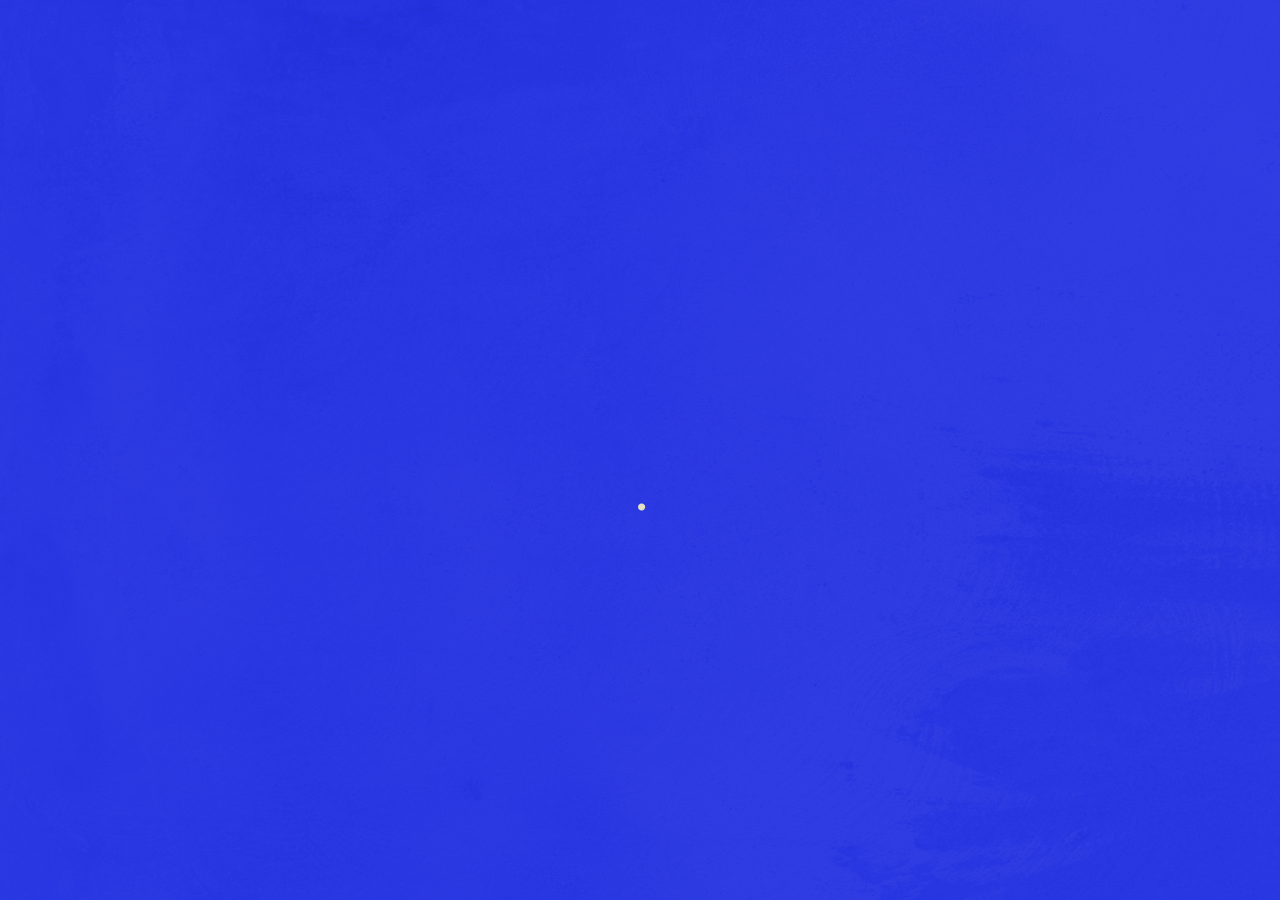
==== index.html @ e6b50d2f "Add files via upload" ====
<!DOCTYPE html>
<html lang="en">
<head>
  <meta charset="UTF-8">
  <meta name="viewport" content="width=device-width, initial-scale=1.0">
  <title>Ponyhof</title>
  <link rel="icon" type="image/png" sizes="32x32" href="favicon-32.png">
  <link rel="icon" type="image/png" sizes="16x16" href="favicon-16.png">
  <link rel="apple-touch-icon" href="favicon.png">
  <link rel="preconnect" href="https://fonts.googleapis.com">
  <link rel="preconnect" href="https://fonts.gstatic.com" crossorigin>
  <link href="https://fonts.googleapis.com/css2?family=Space+Mono:wght@400;700&display=swap" rel="stylesheet">
  <style>
    *, *::before, *::after { box-sizing: border-box; margin: 0; padding: 0; }

    :root {
      --blue: #2533DF;
      --cream: #EDE7CC;
    }


    body::after {
      content: '';
      position: fixed;
      inset: 0;
      z-index: 9999;
      pointer-events: none;
      background: url('texture.jpg') center center / cover no-repeat;
      opacity: 0.08;
      mix-blend-mode: luminosity;
    }

    html, body {
      width: 100%; height: 100%;
      background: var(--blue);
      color: var(--cream);
      overflow: hidden;
      font-family: 'Space Mono', 'Courier New', monospace;
    }

    #loader {
      position: fixed;
      inset: 0;
      background: var(--blue);
      z-index: 9999;
      display: flex;
      align-items: center;
      justify-content: center;
      padding-top: 80px;
    }
    #loader-dots {
      transition: opacity 0.35s ease;
    }
    #loader-dots.fade-out { opacity: 0; }
    #loader-dots {
      font-family: 'Space Mono', monospace;
      font-size: clamp(28px, 4vw, 56px);
      color: var(--cream);
      letter-spacing: -0.05em;
    }

    nav {
      position: fixed;
      top: 0; left: 0;
      padding: 32px 40px;
      z-index: 100;
      opacity: 0;
      transition: opacity 0.5s ease;
      background: linear-gradient(to bottom, var(--blue) 60%, transparent);
      pointer-events: none;
    }
    nav img, nav #lang-switcher { pointer-events: auto; }
    nav.visible { opacity: 1; }

    .nav-logo {
      height: 64px;
      width: auto;
      display: block;
    }

    main {
      width: 100vw;
      height: 100vh;
      opacity: 0;
      transition: opacity 0.5s ease;
      display: flex;
      flex-direction: column;
      align-items: center;
      justify-content: center;
      padding-top: 80px;
    }

    .site-name {
      font-family: 'Space Mono', 'Courier New', monospace;
      font-weight: 700;
      font-size: clamp(60px, 12vw, 180px);
      text-transform: uppercase;
      letter-spacing: -0.03em;
      line-height: 1;
      color: var(--cream);
      user-select: none;
    }

    .nav-links {
      display: flex;
      gap: clamp(24px, 5vw, 60px);
      margin-top: clamp(16px, 2.5vw, 32px);
    }

    .nav-links a {
      font-family: 'Space Mono', 'Courier New', monospace;
      font-weight: 400;
      font-size: clamp(18px, 2.5vw, 32px);
      text-transform: lowercase;
      letter-spacing: 0.01em;
      color: var(--cream);
      text-decoration: none;
      opacity: 1;
      transition: opacity 0.15s, font-size 0.2s ease;
    }

    .nav-links a {
      transition: letter-spacing 0.4s cubic-bezier(0.76, 0, 0.24, 1), opacity 0.15s;
    }

    .nav-links a {
      transition: letter-spacing 0.4s cubic-bezier(0.76, 0, 0.24, 1), opacity 0.15s;
    }

    .nav-links a:hover {
      letter-spacing: 0.25em;
    }

    @keyframes workIn {
      0%   { opacity: 0; }
      8%   { opacity: 1; }
      14%  { opacity: 0; }
      22%  { opacity: 1; }
      30%  { opacity: 0; }
      42%  { opacity: 1; }
      100% { opacity: 1; }
    }

    .work-grid {
      display: none;
      flex-direction: column;
      align-items: center;
      gap: 24px;
      width: 100%;
    }

    .work-grid.visible {
      display: flex;
    }


    .work-row-wrap {
      width: 100%;
    }

    .work-row-clip {
      overflow: hidden;
      width: 100vw;
      flex-shrink: 0;
      padding-left: 40px;
      overscroll-behavior-x: contain;
    }

    .work-row {
      display: flex;
      flex-direction: row;
      gap: 16px;
      will-change: transform;
    }

    .work-row.animating-in .work-item {
      opacity: 0;
      animation: workIn 0.5s ease forwards;
    }

    .work-row.animating-in .work-item:nth-child(2) { animation-delay: 0.12s; }
    .work-row.animating-in .work-item:nth-child(3) { animation-delay: 0.24s; }
    .work-row.animating-in .work-item:nth-child(4) { animation-delay: 0.36s; }
    .work-row.animating-in .work-item:nth-child(5) { animation-delay: 0.48s; }
    .work-row.animating-in .work-item:nth-child(6) { animation-delay: 0.60s; }

    .work-item {
      position: relative;
      display: flex;
      flex-direction: column;
      gap: 8px;
      cursor: pointer;
      text-decoration: none;
    }

    .work-item img {
      width: 240px;
      height: 300px;
      object-fit: cover;
      display: block;
      filter: grayscale(20%);
      transition: filter 0.3s ease, transform 0.3s ease;
    }

    .work-item:hover img {
      filter: grayscale(0%);
      transform: scale(1.02);
    }

    .work-label {
      font-family: 'Space Mono', monospace;
      font-size: 11px;
      color: var(--cream);
      text-transform: lowercase;
    }

    .work-row-wrap {
      display: flex;
      align-items: center;
      gap: 16px;
    }

    .work-next, .work-prev {
      cursor: pointer;
      color: var(--cream);
      opacity: 0;
      transition: opacity 0.4s ease;
      flex-shrink: 0;
      user-select: none;
    }

    .work-next.visible, .work-prev.visible { opacity: 1; }
    .work-next.visible:hover, .work-prev.visible:hover { opacity: 0.7; }

    @keyframes chevronSlideRight {
      0%   { transform: translateX(0); }
      50%  { transform: translateX(5px); }
      100% { transform: translateX(0); }
    }

    .work-next:hover svg {
      animation: chevronSlideRight 0.5s ease-in-out infinite;
    }

    @keyframes panelFadeIn {
      from { opacity: 0; transform: translateX(10px); }
      to   { opacity: 1; transform: translateX(0); }
    }

    .work-detail-view {
      display: flex;
      flex-direction: column;
      gap: 32px;
      width: 100%;
      max-width: 100vw;
      min-width: 0;
      padding-left: 40px;
      box-sizing: border-box;
      animation: panelFadeIn 0.35s cubic-bezier(0.22,1,0.36,1) forwards;
    }

    .detail-top {
      display: flex;
      flex-direction: column;
      gap: 12px;
      align-items: flex-start;
      position: relative;
    }

    .detail-top-row {
      display: flex;
      flex-direction: row;
      gap: 32px;
      align-items: flex-start;
      width: 100%;
    }

    #lang-switcher {
      position: fixed;
      top: 24px;
      right: 40px;
      display: flex;
      gap: 12px;
      z-index: 1000;
    }

    .lang-opt {
      font-family: 'Space Mono', monospace;
      font-size: 11px;
      letter-spacing: 0.1em;
      color: var(--cream);
      cursor: pointer;
      opacity: 0.45;
      transition: opacity 0.2s;
    }

    .lang-opt.active {
      opacity: 1;
      text-decoration: underline;
      text-underline-offset: 3px;
    }

    .lang-opt:hover { opacity: 0.8; }

    .upcoming-tag {
      font-family: 'Space Mono', monospace;
      font-size: 11px;
      color: var(--blue);
      background: var(--cream);
      padding: 4px 10px;
      letter-spacing: 0.12em;
      text-transform: uppercase;
      display: inline-block;
    }

    .dog-ear {
      position: absolute;
      top: 0;
      left: 0;
      font-family: 'Space Mono', monospace;
      font-size: 9px;
      color: var(--blue);
      background: var(--cream);
      padding: 3px 8px;
      letter-spacing: 0.1em;
      text-transform: uppercase;
      z-index: 2;
      pointer-events: none;
    }

    .detail-gallery-wrap {
      overflow: hidden;
      width: calc(100vw - 40px);
    }

    .detail-gallery {
      display: flex;
      flex-direction: row;
      gap: 12px;
      will-change: transform;
    }

    @keyframes galleryScroll {
      from { transform: translateX(0); }
      to   { transform: translateX(var(--gallery-set-width)); }
    }

    .detail-gallery img,
    .detail-gallery video {
      width: 180px;
      height: 220px;
      object-fit: cover;
      display: block;
      flex-shrink: 0;
    }

    .detail-gallery .video-wrap {
      background: var(--cream);
      overflow: hidden;
      flex-shrink: 0;
      display: flex;
    }
    .detail-gallery .video-wrap video {
      opacity: 0;
      transition: opacity 0.4s ease;
    }
    .detail-gallery .video-wrap video.ready { opacity: 1; }

    .work-detail-view img {
      width: 240px;
      height: 300px;
      object-fit: cover;
      display: block;
      flex-shrink: 0;
    }

    #inline-detail {
      display: flex;
      flex-direction: column;
      gap: 14px;
      padding: 8px 0 0 0;
      flex: 1;
      opacity: 0;
    }

    .detail-footer {
      display: flex;
      gap: 24px;
      align-items: center;
      margin-top: 4px;
    }

    .detail-label {
      font-family: 'Space Mono', monospace;
      font-size: clamp(18px, 2.5vw, 32px);
      color: var(--cream);
      text-transform: lowercase;
    }

    .detail-desc {
      font-family: 'Space Mono', monospace;
      font-size: 11px;
      color: var(--cream);
      line-height: 1.8;
    }

    .desc-char {
      display: inline-block;
      transition: letter-spacing 0.15s cubic-bezier(0.76, 0, 0.24, 1);
    }

    .detail-link {
      font-family: 'Space Mono', monospace;
      font-size: 11px;
      color: var(--cream);
      text-decoration: none;
      transition: opacity 0.15s;
    }

    .detail-link:hover { text-decoration: underline; }

    .detail-back {
      font-family: 'Space Mono', monospace;
      font-size: 11px;
      color: var(--cream);
      cursor: pointer;
      transition: opacity 0.15s;
      margin-top: 8px;
    }

    .detail-back:hover { opacity: 1; }

    .work-collection-label {
      font-family: 'Space Mono', monospace;
      font-size: clamp(18px, 2.5vw, 32px);
      color: var(--cream);
      opacity: 1;
      text-transform: lowercase;
      letter-spacing: 0.01em;
      user-select: none;
    }

    .work-grid.detail-open .work-collection-label { display: none; }
    .work-grid.detail-open ~ .corner-shape { display: none; }

    .contact-info {
      display: none;
      flex-direction: column;
      align-items: center;
      gap: 10px;
    }

    .contact-info.visible {
      display: flex;
    }

    .contact-info a {
      font-family: 'Space Mono', 'Courier New', monospace;
      font-weight: 400;
      font-size: clamp(18px, 2.5vw, 30px);
      color: var(--cream);
      text-decoration: none;
      transition: text-decoration 0.15s;
    }

    .contact-info a:hover {
      text-decoration: underline;
    }

    .close-btn {
      margin-top: 16px;
      font-family: 'Space Mono', 'Courier New', monospace;
      font-size: 14px;
      color: var(--cream);
      cursor: pointer;
      opacity: 0;
      transition: opacity 0.4s ease;
    }

    .close-btn.visible { opacity: 1; }
    .close-btn.visible:hover { opacity: 1; }

    .work-grid.detail-open #work-close {
      position: fixed;
      left: 40px;
      top: 50%;
      transform: translateY(-50%);
      margin-top: 0;
      background: var(--blue);
      padding: 10px 14px;
      border-radius: 4px;
    }

    .corner-shape {
      position: fixed;
      bottom: 36px;
      right: 40px;
      z-index: 10;
      mix-blend-mode: screen;
    }

    .corner-shape video {
      width: 80px;
      height: auto;
      display: block;
      opacity: 0;
      transition: opacity 0.6s ease;
      mix-blend-mode: screen;
    }
    .corner-shape.visible video { opacity: 1; }

    @keyframes chevronSlide {
      0%   { transform: translateX(0); }
      50%  { transform: translateX(-6px); }
      100% { transform: translateX(0); }
    }

    .close-btn:hover svg {
      animation: chevronSlide 0.5s ease-in-out infinite;
    }

    @media (max-width: 900px), (pointer: coarse) {
      nav { padding: 20px; width: 100%; display: flex; justify-content: center; }
      .nav-logo { height: 28px; }
      main { padding-top: 0; justify-content: center; }
      .nav-links { gap: 24px; font-size: 11px; }

      .work-grid { width: 100%; gap: 12px; }

      .work-row-clip {
        padding-left: 20px;
        overflow-x: scroll;
        -webkit-overflow-scrolling: touch;
        scroll-snap-type: x mandatory;
        scrollbar-width: none;
        overscroll-behavior-x: contain;
      }
      .work-row-clip::-webkit-scrollbar { display: none; }
      .work-row { transform: none !important; }
      .work-item { scroll-snap-align: start; flex-shrink: 0; width: 75vw; }

      .work-item img {
        width: 100%;
        height: auto;
        aspect-ratio: 3 / 4;
      }

      .work-label {
        font-size: 10px;
        margin-top: 6px;
      }

      /* detail view stacks vertically on mobile */
      .work-detail-view {
        flex-direction: column;
        gap: 20px;
        width: 100vw;
        padding: 0 20px;
        box-sizing: border-box;
      }

      .work-detail-view img {
        width: 100%;
        height: auto;
        aspect-ratio: 3 / 4;
        transform: none !important;
      }

      #inline-detail {
        padding: 0;
        width: 100%;
      }

      .detail-label {
        font-size: 18px;
      }

      .detail-desc {
        font-size: 11px;
        line-height: 1.7;
        letter-spacing: 0.02em;
      }

      .detail-link {
        font-size: 12px;
        margin-top: 12px;
        display: inline-block;
      }

      .detail-top { gap: 8px; }
      .detail-top-row { gap: 0; flex-direction: column; }

      .work-grid.detail-open {
        position: fixed;
        inset: 0;
        overflow-y: auto;
        -webkit-overflow-scrolling: touch;
        justify-content: flex-start;
        padding: 80px 0 80px;
        align-items: flex-start;
      }

      /* autoscroll gallery — smaller items on mobile */
      .detail-gallery img,
      .detail-gallery .video-wrap,
      .detail-gallery .video-wrap video {
        width: 220px !important;
        height: 260px !important;
      }
      .detail-gallery .cd-wrap img {
        width: 140% !important;
        height: 140% !important;
      }

      /* back arrow on mobile — fixed left-center only when detail is open */
      .work-grid.detail-open #work-close {
        position: fixed !important;
        left: 16px !important;
        top: 50% !important;
        transform: translateY(-50%) !important;
        margin-top: 0 !important;
        z-index: 200;
        background: var(--blue) !important;
        padding: 10px 14px !important;
        border-radius: 4px !important;
      }

      .corner-shape { display: block; bottom: 20px; right: 20px; mix-blend-mode: screen; }
    }
    @media (max-width: 900px) and (min-width: 601px) {
      .corner-shape { display: none; }
      .corner-shape video { width: 56px; }

      .upcoming-tag { font-size: 10px; }
      .dog-ear { font-size: 8px; padding: 2px 6px; }
      #lang-switcher { top: 18px; right: 20px; }
    }
  </style>
</head>
<body>

  <div id="loader"><span id="loader-dots"></span></div>

  <nav>
    <img class="nav-logo" src="logo.webp" alt="Ponyhof">
    <div id="lang-switcher">
      <span id="lang-en" class="lang-opt active">En</span>
      <span id="lang-de" class="lang-opt">De</span>
    </div>
  </nav>

  <main>
    <div class="nav-links" id="nav-links">
      <a href="#work" id="nav-work"></a>
      <a href="#" id="contact-btn"></a>
    </div>
    <div class="work-grid" id="work-grid">
      <div class="work-detail-view" id="work-detail-view" style="display:none"></div>
      <div class="work-row-wrap" id="work-row-wrap">
        <div class="work-row-clip" id="work-row-clip"><div class="work-row" id="work-row"></div></div>
      </div>
      <span class="work-collection-label" id="work-collection-label">curated collection</span>
      <span class="close-btn" id="work-close">
        <svg width="40" height="32" viewBox="0 0 40 32" fill="none" xmlns="http://www.w3.org/2000/svg">
          <polyline points="10,2 2,16 10,30" stroke="currentColor" stroke-width="1.5" stroke-linecap="round" stroke-linejoin="round"/>
          <polyline points="24,2 14,16 24,30" stroke="currentColor" stroke-width="1.5" stroke-linecap="round" stroke-linejoin="round"/>
          <polyline points="38,2 28,16 38,30" stroke="currentColor" stroke-width="1.5" stroke-linecap="round" stroke-linejoin="round"/>
        </svg>
      </span>
    </div>

    <div class="contact-info" id="contact-info">
      <a href="https://instagram.com/ponyhof.studio" target="_blank" id="contact-ig"></a>
      <a href="mailto:contact@ponyhof.studio" id="contact-email"></a>
      <span class="close-btn" id="close-btn">
        <svg width="40" height="32" viewBox="0 0 40 32" fill="none" xmlns="http://www.w3.org/2000/svg">
          <polyline points="10,2 2,16 10,30" stroke="currentColor" stroke-width="1.5" stroke-linecap="round" stroke-linejoin="round"/>
          <polyline points="24,2 14,16 24,30" stroke="currentColor" stroke-width="1.5" stroke-linecap="round" stroke-linejoin="round"/>
          <polyline points="38,2 28,16 38,30" stroke="currentColor" stroke-width="1.5" stroke-linecap="round" stroke-linejoin="round"/>
        </svg>
      </span>
    </div>
  </main>

  <div class="corner-shape">
    <video id="corner-video" autoplay muted loop playsinline preload="auto">
      <source src="asset.webm" type="video/webm">
      <source src="asset.mp4" type="video/mp4">
    </video>
  </div>

  <script>



    const projects = [
      { img: 'kickz-cover.webp', detailImg: 'kickz-cover.webp', label: 'st. pauli kickz 3x3',   url: 'https://kickz.com',             media: ['kickz-a.webp','kickz-b.webp','kickz-v1.mp4','kickz-c.webp','kickz-d.webp','kickz-v2.mp4'], desc: 'We built and ran social for St. Pauli KICKZ 3x3 from the ground up, producing all short-form photo and video content in-house and travelling with the team across the international FIBA 3x3 circuit. Within 10 months, we grew the account from zero to nearly **3,000** **followers,** while our Instagram Reels generated over **6** **million** **organic** **views** alone. We combined fast, on-the-ground tournament coverage with high-end content for the team, players and brand partners, building a social presence around a rapidly growing 3x3 project, with brand partners including Adidas, Kickz93 and Viva con Agua. The following year, the team became Baskets Bonn Telekom, with Deutsche Telekom coming on as main sponsor.' },
      { img: 'lovelee2.webp',       label: 'Lovelee',           url: 'https://itsloveleee.com',            media: ['lovelee3.webp','lovelee-video.mp4','lovelee7.webp','lovelee1.webp','lovelee8.webp'], desc: 'We run growth for an independent artist end to end. All front and backend, including website, newsletter, outreach, and short & long form content are created in-house. That content brought us over **2.1** **million** **organic** **views,** and together with local press including Fritz Radio and Kickdrum Mag, took lovelee from zero audience in November 2025 to **65,000+** **streams** and **6,914** **monthly** **listeners** across **23+** **countries,** with no label and a small budget. Our Meta ads per-song run at around **€0.13** **per** **click,** with more than one in five listeners saving the song. Every campaign follows the same tested process, so results are measurable and repeatable.' },
      { img: 'rfm-header.webp', detailImg: 'rfm-poster.webp', label: 'Rat für Migration', url: 'https://rat-fuer-migration.de', media: ['rfm60.webp','rfm61.webp','rfm62.webp','rfm63.webp','rfm66.webp','rfm67.webp','rfm68.webp'], desc: 'Official event photography, and poster design, for Rat für Migration\'s annual conference, "X Jahre Postmigration", a three-day event in Berlin funded by the Freudenberg Stiftung. Working directly with the organization\'s general management, we covered talks, panels and venue atmosphere across multiple locations in Berlin, including the Museum der „Trostfrauen", Humboldt University and the Kapelle am Urban. The post-production was handled entirely in-house, with the final images delivered within a short turnaround and in time to be used across the organization\'s website and social media.' },
      { img: 'padel.webp',         label: 'Playground Padel',  url: 'https://playgroundpadel.de',    upcoming: true, desc: 'We\'re currently developing the social presence for Playground Padel, an upcoming padel project in Berlin. From creative direction and social strategy to content production and launch, we\'re building the project\'s digital identity from the ground up. More to come.' },
      { img: 'trgrs.webp',         label: 'TRGRS Studios',     url: 'https://trgrs.de',               upcoming: true, desc: 'We\'re currently shaping a new digital identity for TRGRS Studios, rethinking how the Berlin studio space presents itself online. From creative direction and visual language to social strategy and content production, we\'re developing a new look and feel that better reflects the studio, its spaces and the work created within them.' },
    ];

    let currentDetailIndex = 0;
    let currentDetailEl = null;
    const workRow = document.getElementById('work-row');
    const workCounter = document.getElementById('work-counter');

    const detailView = document.getElementById('work-detail-view');

    function showDetail(project, clickedEl) {
      history.pushState({ page: 'detail', label: project.label }, '', '#detail-' + project.label.replace(/\s+/g, '-').toLowerCase());
      currentDetailIndex = parseInt(clickedEl.dataset.index);
      currentDetailEl = clickedEl;

      // fade out carousel
      document.getElementById('work-row-wrap').style.transition = 'opacity 0.15s';
      document.getElementById('work-row-wrap').style.opacity = '0';

      setTimeout(() => {
        document.getElementById('work-row-wrap').style.display = 'none';

        // build detail view
        document.getElementById('work-grid').classList.add('detail-open');
        detailView.style.display = 'flex';
        detailView.style.animation = 'panelFadeIn 0.35s cubic-bezier(0.22,1,0.36,1) forwards';

        // top row: optional upcoming tag + image + text
        const topRow = document.createElement('div');
        topRow.className = 'detail-top';

        if (project.upcoming) {
          const tag = document.createElement('span');
          tag.className = 'upcoming-tag';
          tag.textContent = i18n[currentLang].upcoming_tag;
          topRow.appendChild(tag);
        }

        const innerRow = document.createElement('div');
        innerRow.className = 'detail-top-row';
        const img = document.createElement('img');
        img.src = project.detailImg || project.img;
        img.alt = project.label;
        innerRow.appendChild(img);
        const panel = document.createElement('div');
        panel.id = 'inline-detail';
        innerRow.appendChild(panel);
        topRow.appendChild(innerRow);
        detailView.appendChild(topRow);
        updateDetailPanel(panel, project);
        panel.style.animation = 'panelFadeIn 0.4s 0.1s cubic-bezier(0.22,1,0.36,1) forwards';

        // gallery row (if project has media) — autoscrolling loop
        if (project.media) {
          const ITEM_W = window.innerWidth <= 900 || window.matchMedia("(pointer: coarse)").matches ? 220 : 260, GAP = 12, COPIES = 4;
          const N = project.media.length;
          const SET_PX = N * ITEM_W + N * GAP;

          function makeItem(src) {
            let el;
            if (src.endsWith('.mp4') || src.endsWith('.webm')) {
              el = document.createElement('video');
              el.setAttribute('src', src);
              el.setAttribute('autoplay', '');
              el.setAttribute('muted', '');
              el.setAttribute('loop', '');
              el.setAttribute('playsinline', '');
              el.setAttribute('preload', 'auto');
              el.muted = true;
              el.volume = 0;
              el.addEventListener('canplay', () => el.classList.add('ready'), { once: true });
              const isMobileV = window.innerWidth <= 900 || window.matchMedia("(pointer: coarse)").matches;
              const vW = isMobileV ? 220 : ITEM_W;
              const vH = isMobileV ? 260 : 300;
              el.style.cssText = `width:${vW}px;height:${vH}px;object-fit:cover;display:block;flex-shrink:0;`;
              const wrap = document.createElement('div');
              wrap.className = 'video-wrap';
              wrap.style.cssText = `width:${vW}px;height:${vH}px;`;
              wrap.appendChild(el);
              return wrap;
            } else {
              el = document.createElement('img');
              el.src = src;
              el.decoding = 'async';
            }
            el.style.objectFit = 'cover';
            el.style.display = 'block';

            const isMobile = window.innerWidth <= 900 || window.matchMedia("(pointer: coarse)").matches;
            const itemW = isMobile ? 220 : ITEM_W;
            const itemH = isMobile ? 260 : 300;

            // CD cover has white padding — wrap in overflow:hidden and scale up
            if (src === 'lovelee7.webp') {
              const wrap = document.createElement('div');
              wrap.className = 'cd-wrap';
              wrap.style.cssText = `width:${itemW}px;height:${itemH}px;overflow:hidden;flex-shrink:0;display:flex;align-items:center;justify-content:center;`;
              el.style.cssText = `width:140%;height:140%;flex-shrink:0;object-fit:cover;display:block;`;
              wrap.appendChild(el);
              return wrap;
            }

            el.style.width = itemW + 'px';
            el.style.height = itemH + 'px';
            el.style.flexShrink = '0';
            return el;
          }

          const gallery = document.createElement('div');
          gallery.className = 'detail-gallery';
          for (let c = 0; c < COPIES; c++) {
            project.media.forEach(src => gallery.appendChild(makeItem(src)));
          }

          gallery.style.setProperty('--gallery-set-width', `-${SET_PX}px`);
          // start animation after first set of images ready (avoids blank-flash on mobile)
          const firstImgs = Array.from(gallery.querySelectorAll('img')).slice(0, N);
          let loaded = 0;
          const playAllVideos = () => {
            gallery.querySelectorAll('video').forEach(v => {
              v.muted = true; v.volume = 0;
              v.play().catch(() => {});
            });
          };
          const startAnim = () => {
            gallery.style.animation = `galleryScroll ${N * 6}s linear infinite`;
            // small delay so browser settles the animation before play
            setTimeout(playAllVideos, 200);
          };
          if (firstImgs.length === 0) {
            startAnim();
          } else {
            firstImgs.forEach(img => {
              if (img.complete) { if (++loaded >= firstImgs.length) startAnim(); }
              else { img.addEventListener('load', () => { if (++loaded >= firstImgs.length) startAnim(); }, { once: true }); img.addEventListener('error', () => { if (++loaded >= firstImgs.length) startAnim(); }, { once: true }); }
            });
          }

          const wrap = document.createElement('div');
          wrap.className = 'detail-gallery-wrap';
          wrap.appendChild(gallery);
          detailView.appendChild(wrap);
        }
      }, 160);
    }

    function typewrite(el, text, speed, onDone) {
      el.textContent = '';
      const gen = (el._twGen = (el._twGen || 0) + 1);
      let i = 0;
      const tick = () => {
        if (el._twGen !== gen) return; // cancelled by a newer call
        el.textContent = text.slice(0, ++i);
        if (i < text.length) setTimeout(tick, speed);
        else if (onDone) onDone();
      };
      setTimeout(tick, speed);
    }

    function attachDescEffect(descEl) {
      if (window.matchMedia('(hover: none)').matches) return;
      descEl.addEventListener('mousemove', e => {
        descEl.querySelectorAll('.desc-char').forEach(span => {
          const rect = span.getBoundingClientRect();
          const cx = rect.left + rect.width / 2;
          const cy = rect.top + rect.height / 2;
          const dist = Math.sqrt((e.clientX - cx) ** 2 + (e.clientY - cy) ** 2);
          const strength = Math.max(0, 1 - dist / 120);
          span.style.letterSpacing = (strength * 0.22) + 'em';
        });
      });
      descEl.addEventListener('mouseleave', () => {
        descEl.querySelectorAll('.desc-char').forEach(span => span.style.letterSpacing = '');
      });
    }

    function updateDetailPanel(panel, project) {
      panel.innerHTML = `
        <span class="detail-label"></span>
        <p class="detail-desc" data-project="${project.label}"></p>
        <a class="detail-link" href="${project.url}" target="_blank" style="opacity:0">${i18n[currentLang].visit}</a>`;
      const labelEl = panel.querySelector('.detail-label');
      const descEl = panel.querySelector('.detail-desc');
      const linkEl = panel.querySelector('.detail-link');
      labelEl.textContent = project.label;
      const activeDesc = (projectsI18n[currentLang] && projectsI18n[currentLang][project.label]) || project.desc;
      descEl.innerHTML = activeDesc.split(' ').map(w => {
        const bold = w.startsWith('**') && w.endsWith('**');
        const text = bold ? w.slice(2, -2) : w;
        return `<span class="desc-char"${bold ? ' style="font-weight:700"' : ''}>${text}</span>`;
      }).join(' ');
      attachDescEffect(descEl);
      linkEl.style.opacity = '1';
    }

    function hideDetail() {
      detailView.style.display = 'none';
      detailView.innerHTML = '';
      document.getElementById('work-grid').classList.remove('detail-open');
      const wrap = document.getElementById('work-row-wrap');
      wrap.style.transition = 'none';
      wrap.style.display = 'flex';
      wrap.style.opacity = '1';
      setX(currentPx, false);
    }



    const N = projects.length;
    const COPIES = 20;
    const STRIDE = 256;
    const MIN_PX = -((COPIES * N - 1) * STRIDE);
    let currentPx = 0;
    function setX(px, animate) {
      currentPx = Math.min(0, Math.max(MIN_PX, px));
      workRow.style.transition = animate ? 'transform 0.45s cubic-bezier(0.22,1,0.36,1)' : 'none';
      workRow.style.transform = `translateX(${currentPx}px)`;
    }


    function renderAll() {
      const repeated = Array.from({ length: COPIES }, () => projects).flat();
      workRow.innerHTML = repeated.map((p, i) =>
        `<div class="work-item" data-index="${i % N}">
          <img src="${p.img}" alt="${p.label}">
          ${p.upcoming ? `<span class="dog-ear">${i18n[currentLang].upcoming_dog}</span>` : ''}
          <span class="work-label">${p.label}</span>
        </div>`
      ).join('');
      // on mobile, explicitly set work-row width so iOS Safari doesn't collapse flex
      if (window.innerWidth <= 900 || window.matchMedia("(pointer: coarse)").matches) {
        const mobileItemW = window.innerWidth * 0.75;
        const mobileGap = 16;
        workRow.style.width = (COPIES * N * (mobileItemW + mobileGap)) + 'px';
      } else {
        workRow.style.width = '';
      }
      workRow.querySelectorAll('.work-item').forEach(el => {
        el.addEventListener('click', () => {
          if (document.getElementById('inline-detail')) {
            window.open(projects[el.dataset.index].url, '_blank');
          } else {
            showDetail(projects[el.dataset.index], el);
          }
        });
      });
    }

    function showWork(skipAnim) {
      history.pushState({ page: 'collection' }, '', '#work');
      currentPx = 0;
      document.getElementById('work-close').classList.remove('visible');
      const label = document.getElementById('work-collection-label');
      label.textContent = '';
      const doRender = () => {
        renderAll();
        setX(0, false);
        // on mobile, start scrolled to the middle so left-swipe never hits the edge
        if (window.innerWidth <= 900 || window.matchMedia("(pointer: coarse)").matches) {
          const clip = document.getElementById('work-row-clip');
          const mobileItemW = window.innerWidth * 0.75 + 16;
          clip.scrollLeft = Math.floor(COPIES / 2) * N * mobileItemW;
        }
        workRow.classList.remove('animating-in');
        void workRow.offsetWidth;
        workRow.classList.add('animating-in');
        setTimeout(() => {
          document.getElementById('work-close').classList.add('visible');
        }, 1400);
      };
      if (skipAnim) {
        doRender();
      } else {
        setTimeout(() => typewrite(label, i18n[currentLang].collection, 45, () => {
          setTimeout(doRender, 700);
        }), 150);
      }
    }

    // trackpad swipe — catch horizontal scroll anywhere on page while collection is open (desktop only)
    document.addEventListener('wheel', e => {
      if (window.innerWidth <= 900 || window.matchMedia('(pointer: coarse)').matches) return; // narrow/touch: native scroll
      const grid = document.getElementById('work-grid');
      if (!grid.classList.contains('visible')) return;
      if (document.getElementById('inline-detail')) return;
      if (Math.abs(e.deltaX) < Math.abs(e.deltaY)) return;
      e.preventDefault();
      workRow.style.transition = 'none';
      setX(currentPx - e.deltaX, false);
    }, { passive: false });

    // touch devices use native CSS scroll (see mobile media query)

    let goHomeTimer = null;
    function goHome() {
      if (goHomeTimer) clearTimeout(goHomeTimer);
      const nav = document.querySelector('nav');
      const main = document.querySelector('main');
      // immediately clear any stale content so it doesn't flicker
      document.getElementById('work-grid').classList.remove('visible', 'detail-open');
      detailView.style.display = 'none';
      detailView.innerHTML = '';
      const inlineDetail = document.getElementById('inline-detail');
      if (inlineDetail) inlineDetail.remove();
      currentDetailEl = null;
      currentDetailIndex = 0;
      document.getElementById('contact-info').classList.remove('visible');
      // reset work-row-wrap in case showDetail() hid it and hideDetail() was never called
      const wrap = document.getElementById('work-row-wrap');
      wrap.style.transition = 'none';
      wrap.style.display = 'flex';
      wrap.style.opacity = '1';
      nav.style.opacity = '0';
      main.style.opacity = '0';
      goHomeTimer = setTimeout(() => {
        goHomeTimer = null;
        document.getElementById('nav-links').style.display = 'flex';
        document.getElementById('nav-work').textContent = '';
        document.getElementById('contact-btn').textContent = '';
        nav.style.opacity = '1';
        main.style.opacity = '1';
        typewriteNav();
      }, 400);
    }

    document.querySelector('.nav-logo').style.cursor = 'pointer';
    document.querySelector('.nav-logo').addEventListener('click', () => {
      history.pushState({ page: 'home' }, '', location.pathname);
      goHome();
    });

    // restore state from URL hash on page load / refresh
    function restoreFromHash() {
      const hash = location.hash;
      if (hash.startsWith('#detail-')) {
        const slug = decodeURIComponent(hash.slice(8));
        const project = projects.find(p => p.label.replace(/\s+/g, '-').toLowerCase() === slug);
        if (project) {
          // show collection first (no anim), then open the detail
          showWorkInstant();
          setTimeout(() => {
            const fakeEl = { dataset: { index: projects.indexOf(project) } };
            showDetail(project, { dataset: { index: String(projects.indexOf(project)) } });
          }, 100);
          return;
        }
      }
      if (hash === '#work') {
        showWorkInstant();
        return;
      }
    }

    // show collection immediately (no typewrite delay) for hash restore
    function showWorkInstant() {
      document.getElementById('nav-links').style.display = 'none';
      const grid = document.getElementById('work-grid');
      grid.classList.add('visible');
      const wrap = document.getElementById('work-row-wrap');
      wrap.style.transition = 'none';
      wrap.style.display = 'flex';
      wrap.style.opacity = '1';
      const label = document.getElementById('work-collection-label');
      label.textContent = i18n[currentLang].collection;
      currentPx = 0;
      renderAll();
      setX(0, false);
      if (window.innerWidth <= 900 || window.matchMedia("(pointer: coarse)").matches) {
        const clip = document.getElementById('work-row-clip');
        const mobileItemW2 = window.innerWidth * 0.75 + 16;
        clip.scrollLeft = Math.floor(COPIES / 2) * N * mobileItemW2;
      }
      document.getElementById('work-close').classList.add('visible');
    }

    // loader sequence on page load
    (function initLoader() {
      const loader = document.getElementById('loader');
      const dotsEl = document.getElementById('loader-dots');
      const nav = document.querySelector('nav');
      const main = document.querySelector('main');
      const seq = ['.', '..', '...', '..', '.', '..', '...', '..', '.', '..', '...'];
      let i = 0;
      function nextDot() {
        dotsEl.textContent = seq[i++];
        if (i < seq.length) setTimeout(nextDot, 150);
        else setTimeout(() => {          // brief pause on "..."
          dotsEl.classList.add('fade-out');
          setTimeout(() => loader.style.display = 'none', 370);
          setTimeout(() => {
            nav.classList.add('visible');
            main.style.opacity = '1';
            // "work" = 4 chars × 80ms + 120ms gap + "contact" = 7 chars × 80ms ≈ 1080ms total
            typewriteNav();
            restoreFromHash();
            setTimeout(() => {
              document.querySelector('.corner-shape').classList.add('visible');
              const cv = document.getElementById('corner-video');
              cv.muted = true;
              cv.volume = 0;
              cv.play().catch(() => {});
            }, 1150);
          }, 1000);
        }, 300);
      }
      nextDot();
    })();

    document.querySelector('a[href="#work"]').addEventListener('click', e => {
      e.preventDefault();
      document.getElementById('nav-links').style.display = 'none';
      document.getElementById('work-grid').classList.add('visible');
      showWork();
    });

    function updateDetailProject(dir) {
      currentDetailIndex = (currentDetailIndex + dir + projects.length) % projects.length;
      const p = projects[currentDetailIndex];
      const detail = document.getElementById('inline-detail');
      updateDetailPanel(detail, p);
      detailView.querySelector('img').src = p.detailImg || p.img;
      detailView.querySelector('img').alt = p.label;
    }

    document.getElementById('work-close').addEventListener('click', () => {
      if (document.getElementById('inline-detail')) {
        history.back();
      } else {
        history.back();
      }
    });

    // history state management
    history.replaceState({ page: 'home' }, '', location.pathname + location.hash);

    document.addEventListener('visibilitychange', () => {
      if (!document.hidden) {
        document.querySelectorAll('.detail-gallery video').forEach(v => {
          v.muted = true; v.volume = 0;
          v.play().catch(() => {});
        });
        const cv = document.getElementById('corner-video');
        if (cv) { cv.muted = true; cv.play().catch(() => {}); }
      }
    });

    // re-render carousel when crossing the 900px layout breakpoint
    let lastIsMobile = window.innerWidth <= 900 || window.matchMedia('(pointer: coarse)').matches;
    window.addEventListener('resize', () => {
      const nowMobile = window.innerWidth <= 900 || window.matchMedia('(pointer: coarse)').matches;
      if (nowMobile !== lastIsMobile) {
        lastIsMobile = nowMobile;
        if (document.getElementById('work-grid').classList.contains('visible') &&
            !document.getElementById('inline-detail')) {
          currentPx = 0;
          renderAll();
          setX(0, false);
          if (nowMobile) {
            const clip = document.getElementById('work-row-clip');
            const mw = window.innerWidth * 0.75 + 16;
            clip.scrollLeft = Math.floor(COPIES / 2) * N * mw;
          }
        }
      }
    });

    window.addEventListener('popstate', e => {
      const hash = location.hash;
      // use hash as source of truth — state objects can be stale after replaceState
      if (hash.startsWith('#detail-')) {
        // arrived at a detail — shouldn't need handling (forward nav)
      } else if (hash === '#work') {
        // came back from detail to collection
        if (document.getElementById('inline-detail')) {
          hideDetail();
        } else if (!document.getElementById('work-grid').classList.contains('visible')) {
          showWorkInstant();
        }
      } else {
        // came back to home (empty hash)
        if (document.getElementById('work-grid').classList.contains('visible')) {
          const grid = document.getElementById('work-grid');
          grid.classList.remove('visible', 'detail-open');
          detailView.style.display = 'none';
          detailView.innerHTML = '';
          const inlineDetail = document.getElementById('inline-detail');
          if (inlineDetail) inlineDetail.remove();
          currentDetailEl = null;
          document.getElementById('contact-info').classList.remove('visible');
          document.getElementById('nav-links').style.display = 'flex';
          document.getElementById('nav-work').textContent = '';
          document.getElementById('contact-btn').textContent = '';
          typewriteNav();
        }
      }
    });

    const i18n = {
      en: {
        nav_work: 'work',
        nav_contact: 'contact',
        collection: 'curated collection',
        visit: 'visit ↗',
        upcoming_tag: '↗ upcoming project',
        upcoming_dog: '↗ upcoming',
      },
      de: {
        nav_work: 'projekte',
        nav_contact: 'kontakt',
        collection: 'kuratierte sammlung',
        visit: 'besuchen ↗',
        upcoming_tag: '↗ kommendes projekt',
        upcoming_dog: '↗ demnächst',
      }
    };

    const projectsI18n = {
      en: {
        'st. pauli kickz 3x3': projects.find(p => p.label === 'st. pauli kickz 3x3').desc,
        'Lovelee': projects.find(p => p.label === 'Lovelee').desc,
        'Rat für Migration': projects.find(p => p.label === 'Rat für Migration').desc,
        'Playground Padel': projects.find(p => p.label === 'Playground Padel').desc,
        'TRGRS Studios': projects.find(p => p.label === 'TRGRS Studios').desc,
      },
      de: {
        'st. pauli kickz 3x3': 'Wir haben das Social-Media-Profil für St. Pauli KICKZ 3x3 von Grund auf aufgebaut und betreut – alle Foto- und Videoinhalte wurden intern produziert, während wir das Team auf dem internationalen FIBA 3x3-Circuit begleitet haben. In zehn Monaten wuchs der Account von null auf knapp **3.000** **Follower,** während unsere Instagram Reels allein über **6** **Millionen** **organische** **Views** erzielten. Wir kombinierten schnelle Turnierberichterstattung mit hochwertigen Inhalten für Team, Spieler und Markenpartner – darunter Adidas, Kickz93 und Viva con Agua. Im darauffolgenden Jahr wurde das Team zu Baskets Bonn Telekom, mit der Deutschen Telekom als Hauptsponsor.',
        'Lovelee': 'Wir betreuen das Wachstum einer unabhängigen Künstlerin von A bis Z. Website, Newsletter, Outreach sowie kurze und lange Formate werden vollständig intern erstellt. Diese Inhalte brachten über **2,1** **Millionen** **organische** **Views** und führten – zusammen mit lokaler Presse wie Fritz Radio und Kickdrum Mag – dazu, dass lovelee von null auf **65.000+** **Streams** und **6.914** **monatliche** **Hörer** in **23+** **Ländern** gewachsen ist, ohne Label und mit kleinem Budget. Unsere Meta-Anzeigen kosten etwa **€0,13** **pro** **Klick,** bei einer Save-Rate von mehr als einem von fünf Hörern. Jede Kampagne folgt demselben erprobten Prozess – messbar und wiederholbar.',
        'Rat für Migration': 'Offizielle Eventfotografie und Plakatgestaltung für die Jahreskonferenz von Rat für Migration, „X Jahre Postmigration" – eine dreitägige Veranstaltung in Berlin, gefördert von der Freudenberg Stiftung. In direkter Zusammenarbeit mit der Geschäftsführung begleiteten wir Vorträge, Panels und Atmosphäre an verschiedenen Berliner Locations, darunter das Museum der „Trostfrauen", die Humboldt-Universität und die Kapelle am Urban. Die Postproduktion wurde vollständig intern abgewickelt und die fertigen Bilder pünktlich für Website und Social Media der Organisation geliefert.',
        'Playground Padel': 'Wir entwickeln derzeit die Social-Präsenz für Playground Padel, ein aufstrebendes Padel-Projekt in Berlin. Von der kreativen Leitung über die Inhaltsstrategie bis hin zu Produktion und Launch bauen wir die digitale Identität des Projekts von Grund auf auf. Mehr demnächst.',
        'TRGRS Studios': 'Wir gestalten gerade eine neue digitale Identität für TRGRS Studios und überdenken, wie sich der Berliner Studioraum online präsentiert. Von kreativer Leitung und Bildsprache über Social-Strategie bis hin zur Content-Produktion entwickeln wir einen neuen Look & Feel, der das Studio, seine Räume und die dort entstehende Arbeit besser widerspiegelt.',
      }
    };

    let currentLang = 'en';

    function setLang(lang) {
      currentLang = lang;
      const t = i18n[lang];
      document.getElementById('lang-en').classList.toggle('active', lang === 'en');
      document.getElementById('lang-de').classList.toggle('active', lang === 'de');

      // update collection label if visible
      const collectionLabel = document.getElementById('work-collection-label');
      if (collectionLabel && collectionLabel.textContent) collectionLabel.textContent = t.collection;

      // update nav if already typed
      const navWork = document.getElementById('nav-work');
      const navContact = document.getElementById('contact-btn');
      if (navWork.textContent) navWork.textContent = t.nav_work;
      if (navContact.textContent) navContact.textContent = t.nav_contact;

      // update open detail panel if any
      const openDetail = document.getElementById('inline-detail');
      if (openDetail) {
        const linkEl = openDetail.querySelector('.detail-link');
        if (linkEl) linkEl.textContent = t.visit;
        const descEl = openDetail.querySelector('.detail-desc');
        if (descEl && descEl.dataset.project) {
          const dDesc = projectsI18n[lang][descEl.dataset.project];
          if (dDesc) {
            descEl.innerHTML = dDesc.split(' ').map(w => {
              const bold = w.startsWith('**') && w.endsWith('**');
              const text = bold ? w.slice(2, -2) : w;
              return `<span class="desc-char"${bold ? ' style="font-weight:700"' : ''}>${text}</span>`;
            }).join(' ');
          }
        }
      }

      // update upcoming tags in detail view
      document.querySelectorAll('.upcoming-tag').forEach(el => el.textContent = t.upcoming_tag);
      document.querySelectorAll('.dog-ear').forEach(el => el.textContent = t.upcoming_dog);
    }

    document.getElementById('lang-en').addEventListener('click', () => setLang('en'));
    document.getElementById('lang-de').addEventListener('click', () => setLang('de'));

    let navGen = 0;
    function typewriteNav() {
      const gen = ++navGen;
      const t = i18n[currentLang];
      document.getElementById('nav-work').textContent = '';
      document.getElementById('contact-btn').textContent = '';
      typewrite(document.getElementById('nav-work'), t.nav_work, 80, () => {
        if (navGen !== gen) return;
        setTimeout(() => {
          if (navGen !== gen) return;
          typewrite(document.getElementById('contact-btn'), t.nav_contact, 80);
        }, 120);
      });
    }

    document.getElementById('contact-btn').addEventListener('click', e => {
      e.preventDefault();
      document.getElementById('nav-links').style.display = 'none';
      const ig = document.getElementById('contact-ig');
      const email = document.getElementById('contact-email');
      ig.textContent = '';
      email.textContent = '';
      document.getElementById('contact-info').classList.add('visible');
      typewrite(ig, '@ponyhof.studio', 28, () => {
        setTimeout(() => typewrite(email, 'contact@ponyhof.studio', 22, () => {
          setTimeout(() => document.getElementById('close-btn').classList.add('visible'), 200);
        }), 100);
      });
    });

    document.getElementById('close-btn').addEventListener('click', () => {
      document.getElementById('close-btn').classList.remove('visible');
      document.getElementById('contact-info').classList.remove('visible');
      document.getElementById('contact-ig').textContent = '';
      document.getElementById('contact-email').textContent = '';
      document.getElementById('nav-links').style.display = 'flex';
    });
    // click outside work items / detail panel → go back
    document.getElementById('work-grid').addEventListener('click', e => {
      if (!e.target.closest('.work-item') && !e.target.closest('#work-detail-view') &&
          !e.target.closest('#work-close') && !e.target.closest('.work-collection-label')) {
        if (document.getElementById('inline-detail')) {
          hideDetail();
        } else if (document.getElementById('work-grid').classList.contains('visible')) {
          document.getElementById('work-grid').classList.remove('visible');
          document.getElementById('nav-links').style.display = 'flex';
        }
      }
    });

  </script>
</body>
</html>
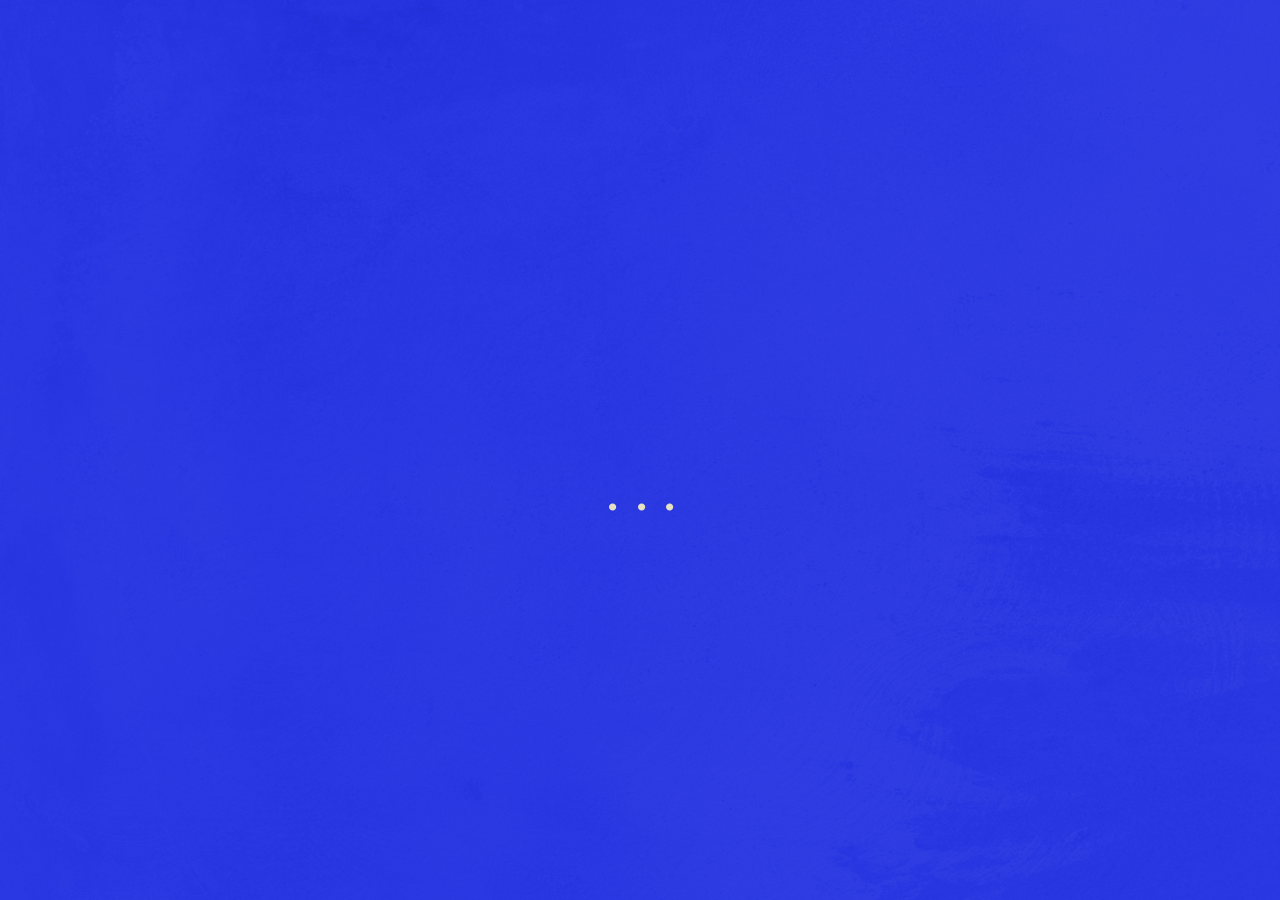
==== commit db451a72: "Add files via upload" ====
--- a/index.html
+++ b/index.html
@@ -998,6 +998,9 @@
       const main = document.querySelector('main');
       // immediately clear any stale content so it doesn't flicker
       document.getElementById('work-grid').classList.remove('visible', 'detail-open');
+      const lbl = document.getElementById('work-collection-label');
+      lbl._twGen = (lbl._twGen || 0) + 1; // cancel any in-progress typewrite
+      lbl.textContent = '';
       detailView.style.display = 'none';
       detailView.innerHTML = '';
       const inlineDetail = document.getElementById('inline-detail');
@@ -1181,6 +1184,9 @@
         if (document.getElementById('work-grid').classList.contains('visible')) {
           const grid = document.getElementById('work-grid');
           grid.classList.remove('visible', 'detail-open');
+          const lbl2 = document.getElementById('work-collection-label');
+          lbl2._twGen = (lbl2._twGen || 0) + 1;
+          lbl2.textContent = '';
           detailView.style.display = 'none';
           detailView.innerHTML = '';
           const inlineDetail = document.getElementById('inline-detail');
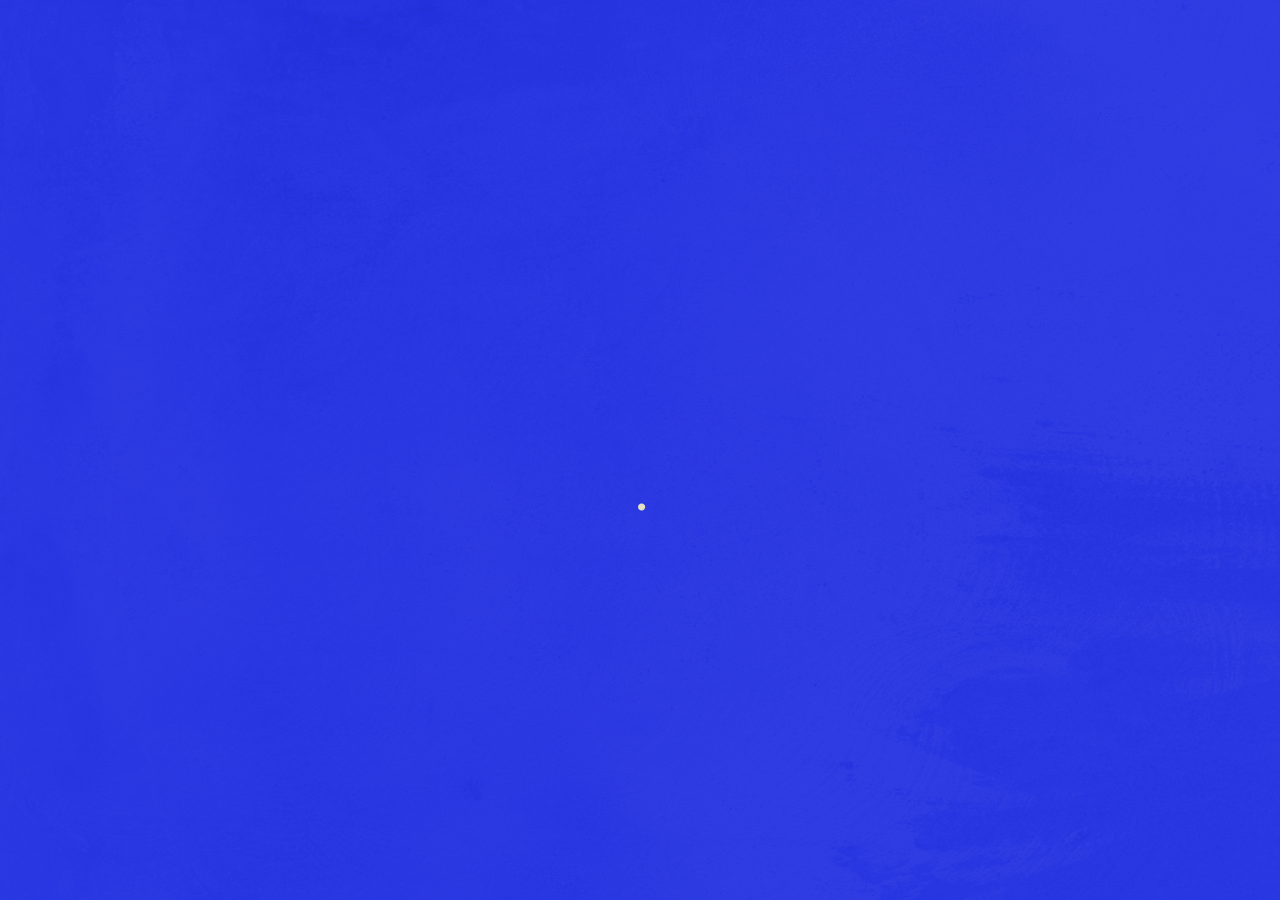
==== commit 89b98a6e: "Add files via upload" ====
--- a/index.html
+++ b/index.html
@@ -602,10 +602,13 @@
 
       /* autoscroll gallery — smaller items on mobile */
       .detail-gallery img,
-      .detail-gallery .video-wrap,
-      .detail-gallery .video-wrap video {
+      .detail-gallery .video-wrap {
         width: 220px !important;
         height: 260px !important;
+      }
+      .detail-gallery .video-wrap video {
+        width: 100% !important;
+        height: 100% !important;
       }
       .detail-gallery .cd-wrap img {
         width: 140% !important;
@@ -695,7 +698,7 @@
 
     const projects = [
       { img: 'kickz-cover.webp', detailImg: 'kickz-cover.webp', label: 'st. pauli kickz 3x3',   url: 'https://kickz.com',             media: ['kickz-a.webp','kickz-b.webp','kickz-v1.mp4','kickz-c.webp','kickz-d.webp','kickz-v2.mp4'], desc: 'We built and ran social for St. Pauli KICKZ 3x3 from the ground up, producing all short-form photo and video content in-house and travelling with the team across the international FIBA 3x3 circuit. Within 10 months, we grew the account from zero to nearly **3,000** **followers,** while our Instagram Reels generated over **6** **million** **organic** **views** alone. We combined fast, on-the-ground tournament coverage with high-end content for the team, players and brand partners, building a social presence around a rapidly growing 3x3 project, with brand partners including Adidas, Kickz93 and Viva con Agua. The following year, the team became Baskets Bonn Telekom, with Deutsche Telekom coming on as main sponsor.' },
-      { img: 'lovelee2.webp',       label: 'Lovelee',           url: 'https://itsloveleee.com',            media: ['lovelee3.webp','lovelee-video.mp4','lovelee7.webp','lovelee1.webp','lovelee8.webp'], desc: 'We run growth for an independent artist end to end. All front and backend, including website, newsletter, outreach, and short & long form content are created in-house. That content brought us over **2.1** **million** **organic** **views,** and together with local press including Fritz Radio and Kickdrum Mag, took lovelee from zero audience in November 2025 to **65,000+** **streams** and **6,914** **monthly** **listeners** across **23+** **countries,** with no label and a small budget. Our Meta ads per-song run at around **€0.13** **per** **click,** with more than one in five listeners saving the song. Every campaign follows the same tested process, so results are measurable and repeatable.' },
+      { img: 'lovelee2.webp',       label: 'Lovelee',           url: 'https://itsloveleee.com',            media: ['lovelee3.webp','lovelee-video.mp4','lovelee7.webp','lovelee1.webp','lovelee8.webp','lovelee-video2.mp4'], desc: 'We run growth for an independent artist end to end. All front and backend, including website, newsletter, outreach, and short & long form content are created in-house. That content brought us over **2.1** **million** **organic** **views,** and together with local press including Fritz Radio and Kickdrum Mag, took lovelee from zero audience in November 2025 to **65,000+** **streams** and **6,914** **monthly** **listeners** across **23+** **countries,** with no label and a small budget. Our Meta ads per-song run at around **€0.13** **per** **click,** with more than one in five listeners saving the song. Every campaign follows the same tested process, so results are measurable and repeatable.' },
       { img: 'rfm-header.webp', detailImg: 'rfm-poster.webp', label: 'Rat für Migration', url: 'https://rat-fuer-migration.de', media: ['rfm60.webp','rfm61.webp','rfm62.webp','rfm63.webp','rfm66.webp','rfm67.webp','rfm68.webp'], desc: 'Official event photography, and poster design, for Rat für Migration\'s annual conference, "X Jahre Postmigration", a three-day event in Berlin funded by the Freudenberg Stiftung. Working directly with the organization\'s general management, we covered talks, panels and venue atmosphere across multiple locations in Berlin, including the Museum der „Trostfrauen", Humboldt University and the Kapelle am Urban. The post-production was handled entirely in-house, with the final images delivered within a short turnaround and in time to be used across the organization\'s website and social media.' },
       { img: 'padel.webp',         label: 'Playground Padel',  url: 'https://playgroundpadel.de',    upcoming: true, desc: 'We\'re currently developing the social presence for Playground Padel, an upcoming padel project in Berlin. From creative direction and social strategy to content production and launch, we\'re building the project\'s digital identity from the ground up. More to come.' },
       { img: 'trgrs.webp',         label: 'TRGRS Studios',     url: 'https://trgrs.de',               upcoming: true, desc: 'We\'re currently shaping a new digital identity for TRGRS Studios, rethinking how the Berlin studio space presents itself online. From creative direction and visual language to social strategy and content production, we\'re developing a new look and feel that better reflects the studio, its spaces and the work created within them.' },
@@ -772,10 +775,11 @@
               const isMobileV = window.innerWidth <= 900 || window.matchMedia("(pointer: coarse)").matches;
               const vW = isMobileV ? 220 : ITEM_W;
               const vH = isMobileV ? 260 : 300;
-              el.style.cssText = `width:${vW}px;height:${vH}px;object-fit:cover;display:block;flex-shrink:0;`;
+              // video fills the wrap and is cropped — never stretched
+              el.style.cssText = `width:100%;height:100%;object-fit:cover;display:block;`;
               const wrap = document.createElement('div');
               wrap.className = 'video-wrap';
-              wrap.style.cssText = `width:${vW}px;height:${vH}px;`;
+              wrap.style.cssText = `width:${vW}px;height:${vH}px;overflow:hidden;`;
               wrap.appendChild(el);
               return wrap;
             } else {
@@ -1001,6 +1005,7 @@
       const lbl = document.getElementById('work-collection-label');
       lbl._twGen = (lbl._twGen || 0) + 1; // cancel any in-progress typewrite
       lbl.textContent = '';
+      document.getElementById('work-close').classList.remove('visible');
       detailView.style.display = 'none';
       detailView.innerHTML = '';
       const inlineDetail = document.getElementById('inline-detail');
@@ -1008,6 +1013,9 @@
       currentDetailEl = null;
       currentDetailIndex = 0;
       document.getElementById('contact-info').classList.remove('visible');
+      document.getElementById('close-btn').classList.remove('visible');
+      document.getElementById('contact-ig').textContent = '';
+      document.getElementById('contact-email').textContent = '';
       // reset work-row-wrap in case showDetail() hid it and hideDetail() was never called
       const wrap = document.getElementById('work-row-wrap');
       wrap.style.transition = 'none';
@@ -1048,8 +1056,13 @@
           return;
         }
       }
-      if (hash === '#work') {
-        showWorkInstant();
+      if (hash === '#work') { showWorkInstant(); return; }
+      if (hash === '#contact') {
+        document.getElementById('nav-links').style.display = 'none';
+        document.getElementById('contact-info').classList.add('visible');
+        document.getElementById('contact-ig').textContent = '@ponyhof.studio';
+        document.getElementById('contact-email').textContent = 'contact@ponyhof.studio';
+        document.getElementById('close-btn').classList.add('visible');
         return;
       }
     }
@@ -1170,7 +1183,9 @@
     window.addEventListener('popstate', e => {
       const hash = location.hash;
       // use hash as source of truth — state objects can be stale after replaceState
-      if (hash.startsWith('#detail-')) {
+      if (hash === '#contact') {
+        showContact();
+      } else if (hash.startsWith('#detail-')) {
         // arrived at a detail — shouldn't need handling (forward nav)
       } else if (hash === '#work') {
         // came back from detail to collection
@@ -1296,8 +1311,8 @@
       });
     }
 
-    document.getElementById('contact-btn').addEventListener('click', e => {
-      e.preventDefault();
+    function showContact() {
+      history.pushState({ page: 'contact' }, '', '#contact');
       document.getElementById('nav-links').style.display = 'none';
       const ig = document.getElementById('contact-ig');
       const email = document.getElementById('contact-email');
@@ -1309,14 +1324,16 @@
           setTimeout(() => document.getElementById('close-btn').classList.add('visible'), 200);
         }), 100);
       });
+    }
+
+    document.getElementById('contact-btn').addEventListener('click', e => {
+      e.preventDefault();
+      showContact();
     });
 
     document.getElementById('close-btn').addEventListener('click', () => {
-      document.getElementById('close-btn').classList.remove('visible');
-      document.getElementById('contact-info').classList.remove('visible');
-      document.getElementById('contact-ig').textContent = '';
-      document.getElementById('contact-email').textContent = '';
-      document.getElementById('nav-links').style.display = 'flex';
+      history.pushState({ page: 'home' }, '', location.pathname);
+      goHome();
     });
     // click outside work items / detail panel → go back
     document.getElementById('work-grid').addEventListener('click', e => {
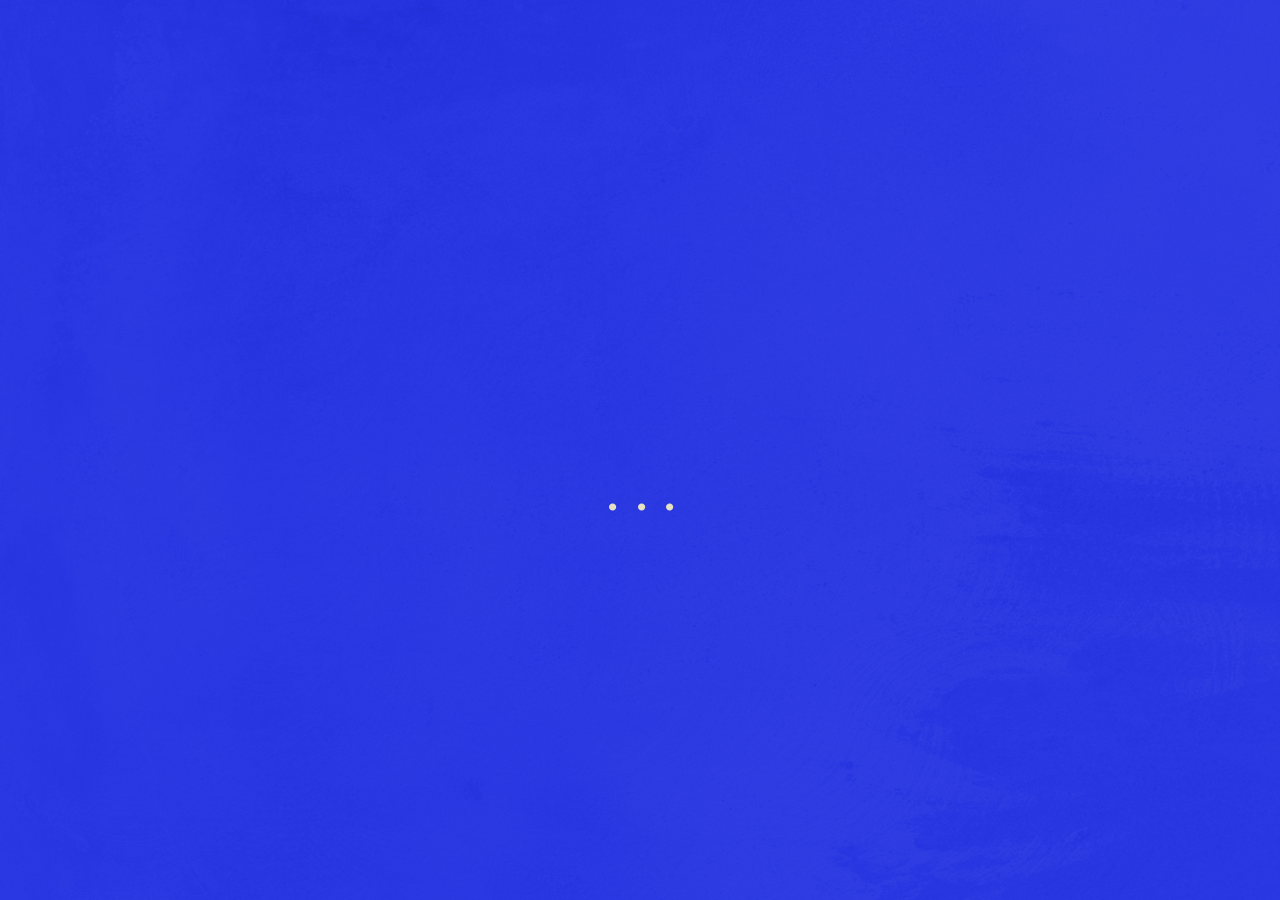
==== commit 765b7f9d: "Add files via upload" ====
--- a/index.html
+++ b/index.html
@@ -302,6 +302,51 @@
 
     .lang-opt:hover { opacity: 0.8; }
 
+    #impressum-overlay {
+      display: none;
+      position: fixed;
+      inset: 0;
+      background: var(--blue);
+      z-index: 2000;
+      overflow-y: auto;
+      padding: 60px 40px;
+    }
+    #impressum-overlay.visible { display: block; }
+    #impressum-content {
+      max-width: 600px;
+      margin: 0 auto;
+      font-family: 'Space Mono', monospace;
+      color: var(--cream);
+      font-size: 13px;
+      line-height: 1.8;
+    }
+    #impressum-content h2 {
+      font-size: clamp(22px, 3vw, 36px);
+      text-transform: uppercase;
+      letter-spacing: 0.05em;
+      margin: 0 0 24px;
+    }
+    #impressum-content h3 {
+      font-size: 11px;
+      letter-spacing: 0.15em;
+      text-transform: uppercase;
+      opacity: 0.6;
+      margin: 28px 0 6px;
+    }
+    #impressum-content p { margin: 0 0 8px; }
+    #impressum-content a { color: var(--cream); }
+    #impressum-close {
+      position: fixed;
+      top: 24px;
+      right: 40px;
+      font-size: 24px;
+      cursor: pointer;
+      color: var(--cream);
+      opacity: 0.6;
+      line-height: 1;
+    }
+    #impressum-close:hover { opacity: 1; }
+
     .upcoming-tag {
       font-family: 'Space Mono', monospace;
       font-size: 11px;
@@ -629,14 +674,14 @@
       }
 
       .corner-shape { display: block; bottom: 20px; right: 20px; mix-blend-mode: screen; }
+      #lang-switcher { top: 16px; right: 16px; gap: 6px; flex-direction: column; align-items: flex-end; }
+      .lang-opt:not(.active):not(#impressum-btn) { display: none; }
     }
     @media (max-width: 900px) and (min-width: 601px) {
       .corner-shape { display: none; }
       .corner-shape video { width: 56px; }
-
       .upcoming-tag { font-size: 10px; }
       .dog-ear { font-size: 8px; padding: 2px 6px; }
-      #lang-switcher { top: 18px; right: 20px; }
     }
   </style>
 </head>
@@ -649,8 +694,26 @@
     <div id="lang-switcher">
       <span id="lang-en" class="lang-opt active">En</span>
       <span id="lang-de" class="lang-opt">De</span>
+      <span id="impressum-btn" class="lang-opt">Impr.</span>
     </div>
   </nav>
+
+  <div id="impressum-overlay">
+    <div id="impressum-content">
+      <span id="impressum-close">×</span>
+      <h2>Impressum</h2>
+      <p>Angaben gemäß § 5 DDG</p>
+      <p>Leon Byvanck<br>c/o POSTFLEX PFX-881-696<br>Emsdettener Straße 10<br>48268 Greven<br>Deutschland</p>
+      <h3>Kontakt</h3>
+      <p>E-Mail: <a href="mailto:contact@ponyhof.studio">contact@ponyhof.studio</a></p>
+      <h3>Verbraucherstreitbeilegung</h3>
+      <p>Wir sind nicht bereit oder verpflichtet, an Streitbeilegungsverfahren vor einer Verbraucherschlichtungsstelle teilzunehmen.</p>
+      <h3>Haftung für Inhalte</h3>
+      <p>Als Diensteanbieter sind wir gemäß § 9 Abs. 1 DDG für eigene Inhalte auf diesen Seiten nach den allgemeinen Gesetzen verantwortlich.</p>
+      <h3>Urheberrecht</h3>
+      <p>Die durch die Seitenbetreiber erstellten Inhalte und Werke auf diesen Seiten unterliegen dem deutschen Urheberrecht. Die Vervielfältigung, Bearbeitung, Verbreitung und jede Art der Verwertung außerhalb der Grenzen des Urheberrechtes bedürfen der schriftlichen Zustimmung des jeweiligen Autors bzw. Erstellers.</p>
+    </div>
+  </div>
 
   <main>
     <div class="nav-links" id="nav-links">
@@ -1224,6 +1287,17 @@
         visit: 'visit ↗',
         upcoming_tag: '↗ upcoming project',
         upcoming_dog: '↗ upcoming',
+        impressum: {
+          title: 'Legal Notice',
+          intro: 'Information according to § 5 DDG',
+          contact_h: 'Contact',
+          dispute_h: 'Consumer Dispute Resolution',
+          dispute: 'We are not willing or obliged to participate in dispute resolution proceedings before a consumer arbitration board.',
+          liability_h: 'Liability for Content',
+          liability: 'As a service provider, we are responsible for our own content on these pages in accordance with § 9 Para. 1 DDG under general law.',
+          copyright_h: 'Copyright',
+          copyright: 'The content and works on these pages created by the site operators are subject to German copyright law. Reproduction, processing, distribution and any kind of exploitation outside the limits of copyright law require the written consent of the respective author.',
+        },
       },
       de: {
         nav_work: 'projekte',
@@ -1232,6 +1306,17 @@
         visit: 'besuchen ↗',
         upcoming_tag: '↗ kommendes projekt',
         upcoming_dog: '↗ demnächst',
+        impressum: {
+          title: 'Impressum',
+          intro: 'Angaben gemäß § 5 DDG',
+          contact_h: 'Kontakt',
+          dispute_h: 'Verbraucherstreitbeilegung',
+          dispute: 'Wir sind nicht bereit oder verpflichtet, an Streitbeilegungsverfahren vor einer Verbraucherschlichtungsstelle teilzunehmen.',
+          liability_h: 'Haftung für Inhalte',
+          liability: 'Als Diensteanbieter sind wir gemäß § 9 Abs. 1 DDG für eigene Inhalte auf diesen Seiten nach den allgemeinen Gesetzen verantwortlich.',
+          copyright_h: 'Urheberrecht',
+          copyright: 'Die durch die Seitenbetreiber erstellten Inhalte und Werke auf diesen Seiten unterliegen dem deutschen Urheberrecht. Die Vervielfältigung, Bearbeitung, Verbreitung und jede Art der Verwertung außerhalb der Grenzen des Urheberrechtes bedürfen der schriftlichen Zustimmung des jeweiligen Autors bzw. Erstellers.',
+        },
       }
     };
 
@@ -1291,10 +1376,41 @@
       // update upcoming tags in detail view
       document.querySelectorAll('.upcoming-tag').forEach(el => el.textContent = t.upcoming_tag);
       document.querySelectorAll('.dog-ear').forEach(el => el.textContent = t.upcoming_dog);
-    }
-
-    document.getElementById('lang-en').addEventListener('click', () => setLang('en'));
-    document.getElementById('lang-de').addEventListener('click', () => setLang('de'));
+
+      // re-render impressum if open
+      if (document.getElementById('impressum-overlay').classList.contains('visible')) {
+        renderImpressum(lang);
+      }
+    }
+
+    function renderImpressum(lang) {
+      const imp = i18n[lang].impressum;
+      document.getElementById('impressum-content').innerHTML = `
+        <span id="impressum-close">×</span>
+        <h2>${imp.title}</h2>
+        <p>${imp.intro}</p>
+        <p>Leon Byvanck<br>c/o POSTFLEX PFX-881-696<br>Emsdettener Straße 10<br>48268 Greven<br>Deutschland</p>
+        <h3>${imp.contact_h}</h3>
+        <p>E-Mail: <a href="mailto:contact@ponyhof.studio">contact@ponyhof.studio</a></p>
+        <h3>${imp.dispute_h}</h3>
+        <p>${imp.dispute}</p>
+        <h3>${imp.liability_h}</h3>
+        <p>${imp.liability}</p>
+        <h3>${imp.copyright_h}</h3>
+        <p>${imp.copyright}</p>
+      `;
+      document.getElementById('impressum-close').addEventListener('click', () => {
+        document.getElementById('impressum-overlay').classList.remove('visible');
+      });
+    }
+
+    document.getElementById('lang-en').addEventListener('click', () => setLang(currentLang === 'en' ? 'de' : 'en'));
+    document.getElementById('lang-de').addEventListener('click', () => setLang(currentLang === 'de' ? 'en' : 'de'));
+
+    document.getElementById('impressum-btn').addEventListener('click', () => {
+      renderImpressum(currentLang);
+      document.getElementById('impressum-overlay').classList.add('visible');
+    });
 
     let navGen = 0;
     function typewriteNav() {
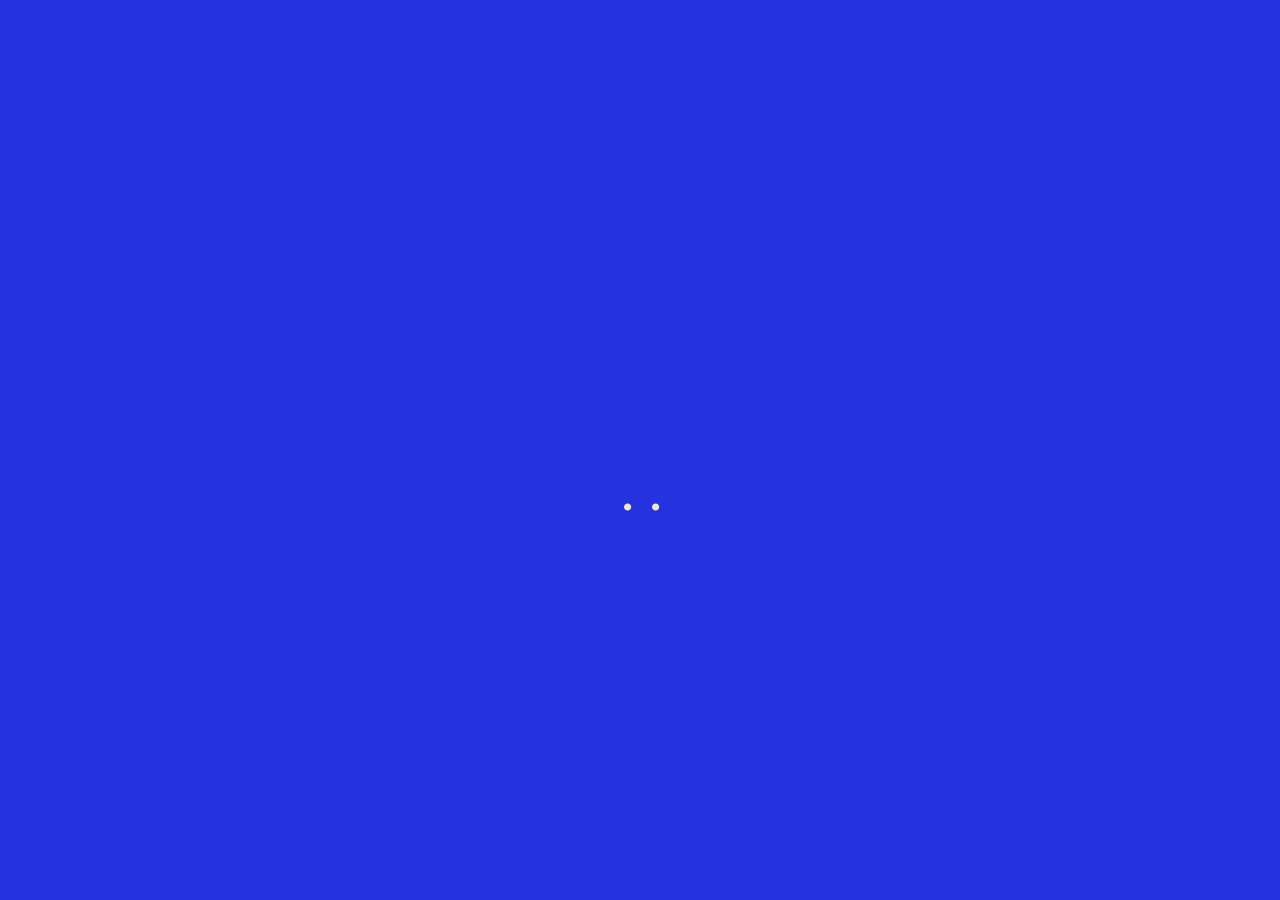
==== commit a765c841: "Add files via upload" ====
--- a/index.html
+++ b/index.html
@@ -4,9 +4,9 @@
   <meta charset="UTF-8">
   <meta name="viewport" content="width=device-width, initial-scale=1.0">
   <title>Ponyhof</title>
-  <link rel="icon" type="image/png" sizes="32x32" href="favicon-32.png">
-  <link rel="icon" type="image/png" sizes="16x16" href="favicon-16.png">
-  <link rel="apple-touch-icon" href="favicon.png">
+  <link rel="icon" type="image/png" sizes="32x32" href="images/favicon-32.png">
+  <link rel="icon" type="image/png" sizes="16x16" href="images/favicon-16.png">
+  <link rel="apple-touch-icon" href="images/favicon.png">
   <link rel="preconnect" href="https://fonts.googleapis.com">
   <link rel="preconnect" href="https://fonts.gstatic.com" crossorigin>
   <link href="https://fonts.googleapis.com/css2?family=Space+Mono:wght@400;700&display=swap" rel="stylesheet">
@@ -25,7 +25,7 @@
       inset: 0;
       z-index: 9999;
       pointer-events: none;
-      background: url('texture.jpg') center center / cover no-repeat;
+      background: url('images/texture.jpg') center center / cover no-repeat;
       opacity: 0.08;
       mix-blend-mode: luminosity;
     }
@@ -255,6 +255,7 @@
       max-width: 100vw;
       min-width: 0;
       padding-left: 40px;
+      padding-top: 108px;
       box-sizing: border-box;
       animation: panelFadeIn 0.35s cubic-bezier(0.22,1,0.36,1) forwards;
     }
@@ -488,6 +489,15 @@
     .work-grid.detail-open .work-collection-label { display: none; }
     .work-grid.detail-open ~ .corner-shape { display: none; }
 
+    .work-grid.detail-open {
+      position: fixed;
+      inset: 0;
+      overflow-y: auto;
+      -webkit-overflow-scrolling: touch;
+      justify-content: flex-start;
+      align-items: flex-start;
+    }
+
     .contact-info {
       display: none;
       flex-direction: column;
@@ -690,7 +700,7 @@
   <div id="loader"><span id="loader-dots"></span></div>
 
   <nav>
-    <img class="nav-logo" src="logo.webp" alt="Ponyhof">
+    <img class="nav-logo" src="images/logo.webp" alt="Ponyhof">
     <div id="lang-switcher">
       <span id="lang-en" class="lang-opt active">En</span>
       <span id="lang-de" class="lang-opt">De</span>
@@ -750,8 +760,8 @@
 
   <div class="corner-shape">
     <video id="corner-video" autoplay muted loop playsinline preload="auto">
-      <source src="asset.webm" type="video/webm">
-      <source src="asset.mp4" type="video/mp4">
+      <source src="videos/asset.webm" type="video/webm">
+      <source src="videos/asset.mp4" type="video/mp4">
     </video>
   </div>
 
@@ -760,11 +770,11 @@
 
 
     const projects = [
-      { img: 'kickz-cover.webp', detailImg: 'kickz-cover.webp', label: 'st. pauli kickz 3x3',   url: 'https://kickz.com',             media: ['kickz-a.webp','kickz-b.webp','kickz-v1.mp4','kickz-c.webp','kickz-d.webp','kickz-v2.mp4'], desc: 'We built and ran social for St. Pauli KICKZ 3x3 from the ground up, producing all short-form photo and video content in-house and travelling with the team across the international FIBA 3x3 circuit. Within 10 months, we grew the account from zero to nearly **3,000** **followers,** while our Instagram Reels generated over **6** **million** **organic** **views** alone. We combined fast, on-the-ground tournament coverage with high-end content for the team, players and brand partners, building a social presence around a rapidly growing 3x3 project, with brand partners including Adidas, Kickz93 and Viva con Agua. The following year, the team became Baskets Bonn Telekom, with Deutsche Telekom coming on as main sponsor.' },
-      { img: 'lovelee2.webp',       label: 'Lovelee',           url: 'https://itsloveleee.com',            media: ['lovelee3.webp','lovelee-video.mp4','lovelee7.webp','lovelee1.webp','lovelee8.webp','lovelee-video2.mp4'], desc: 'We run growth for an independent artist end to end. All front and backend, including website, newsletter, outreach, and short & long form content are created in-house. That content brought us over **2.1** **million** **organic** **views,** and together with local press including Fritz Radio and Kickdrum Mag, took lovelee from zero audience in November 2025 to **65,000+** **streams** and **6,914** **monthly** **listeners** across **23+** **countries,** with no label and a small budget. Our Meta ads per-song run at around **€0.13** **per** **click,** with more than one in five listeners saving the song. Every campaign follows the same tested process, so results are measurable and repeatable.' },
-      { img: 'rfm-header.webp', detailImg: 'rfm-poster.webp', label: 'Rat für Migration', url: 'https://rat-fuer-migration.de', media: ['rfm60.webp','rfm61.webp','rfm62.webp','rfm63.webp','rfm66.webp','rfm67.webp','rfm68.webp'], desc: 'Official event photography, and poster design, for Rat für Migration\'s annual conference, "X Jahre Postmigration", a three-day event in Berlin funded by the Freudenberg Stiftung. Working directly with the organization\'s general management, we covered talks, panels and venue atmosphere across multiple locations in Berlin, including the Museum der „Trostfrauen", Humboldt University and the Kapelle am Urban. The post-production was handled entirely in-house, with the final images delivered within a short turnaround and in time to be used across the organization\'s website and social media.' },
-      { img: 'padel.webp',         label: 'Playground Padel',  url: 'https://playgroundpadel.de',    upcoming: true, desc: 'We\'re currently developing the social presence for Playground Padel, an upcoming padel project in Berlin. From creative direction and social strategy to content production and launch, we\'re building the project\'s digital identity from the ground up. More to come.' },
-      { img: 'trgrs.webp',         label: 'TRGRS Studios',     url: 'https://trgrs.de',               upcoming: true, desc: 'We\'re currently shaping a new digital identity for TRGRS Studios, rethinking how the Berlin studio space presents itself online. From creative direction and visual language to social strategy and content production, we\'re developing a new look and feel that better reflects the studio, its spaces and the work created within them.' },
+      { img: 'images/kickz-cover.webp', detailImg: 'images/kickz-cover.webp', label: 'st. pauli kickz 3x3',   url: 'https://kickz.com',             media: ['images/kickz-a.webp','images/kickz-b.webp','videos/kickz-v1.mp4','images/kickz-c.webp','images/kickz-d.webp','videos/kickz-v2.mp4'], desc: 'We built and ran social for St. Pauli KICKZ 3x3 from the ground up, producing all short-form photo and video content in-house and travelling with the team across the international FIBA 3x3 circuit. Within 10 months, we grew the account from zero to nearly **3,000** **followers,** while our Instagram Reels generated over **6** **million** **organic** **views** alone. We combined fast, on-the-ground tournament coverage with high-end content for the team, players and brand partners, building a social presence around a rapidly growing 3x3 project, with brand partners including Adidas, Kickz93 and Viva con Agua. The following year, the team became Baskets Bonn Telekom, with Deutsche Telekom coming on as main sponsor.' },
+      { img: 'images/lovelee2.webp',       label: 'Lovelee',           url: 'https://itsloveleee.com',            media: ['images/lovelee3.webp','videos/lovelee-video.mp4','images/lovelee7.webp','images/lovelee1.webp','images/lovelee8.webp','videos/lovelee-video2.mp4'], desc: 'We run growth for an independent artist end to end. All front and backend, including website, newsletter, outreach, and short & long form content are created in-house. That content brought us over **2.1** **million** **organic** **views,** and together with local press including Fritz Radio and Kickdrum Mag, took lovelee from zero audience in November 2025 to **65,000+** **streams** and **6,914** **monthly** **listeners** across **23+** **countries,** with no label and a small budget. Our Meta ads per-song run at around **€0.13** **per** **click,** with more than one in five listeners saving the song. Every campaign follows the same tested process, so results are measurable and repeatable.' },
+      { img: 'images/rfm-header.webp', detailImg: 'images/rfm-poster.webp', label: 'Rat für Migration', url: 'https://rat-fuer-migration.de', media: ['images/rfm60.webp','images/rfm61.webp','images/rfm62.webp','images/rfm63.webp','images/rfm66.webp','images/rfm67.webp','images/rfm68.webp'], desc: 'Official event photography, and poster design, for Rat für Migration\'s annual conference, "X Jahre Postmigration", a three-day event in Berlin funded by the Freudenberg Stiftung. Working directly with the organization\'s general management, we covered talks, panels and venue atmosphere across multiple locations in Berlin, including the Museum der „Trostfrauen", Humboldt University and the Kapelle am Urban. The post-production was handled entirely in-house, with the final images delivered within a short turnaround and in time to be used across the organization\'s website and social media.' },
+      { img: 'images/padel.webp',         label: 'Playground Padel',  url: 'https://playgroundpadel.de',    upcoming: true, desc: 'We\'re currently developing the social presence for Playground Padel, an upcoming padel project in Berlin. From creative direction and social strategy to content production and launch, we\'re building the project\'s digital identity from the ground up. More to come.' },
+      { img: 'images/trgrs.webp',         label: 'TRGRS Studios',     url: 'https://trgrs.de',               upcoming: true, desc: 'We\'re currently shaping a new digital identity for TRGRS Studios, rethinking how the Berlin studio space presents itself online. From creative direction and visual language to social strategy and content production, we\'re developing a new look and feel that better reflects the studio, its spaces and the work created within them.' },
     ];
 
     let currentDetailIndex = 0;
@@ -858,7 +868,7 @@
             const itemH = isMobile ? 260 : 300;
 
             // CD cover has white padding — wrap in overflow:hidden and scale up
-            if (src === 'lovelee7.webp') {
+            if (src === 'images/lovelee7.webp') {
               const wrap = document.createElement('div');
               wrap.className = 'cd-wrap';
               wrap.style.cssText = `width:${itemW}px;height:${itemH}px;overflow:hidden;flex-shrink:0;display:flex;align-items:center;justify-content:center;`;
@@ -989,7 +999,7 @@
       const repeated = Array.from({ length: COPIES }, () => projects).flat();
       workRow.innerHTML = repeated.map((p, i) =>
         `<div class="work-item" data-index="${i % N}">
-          <img src="${p.img}" alt="${p.label}">
+          <img src="${p.img}" alt="${p.label}"${p.coverScale ? ` style="transform:scale(${p.coverScale});transform-origin:${p.coverOrigin||'center center'};"` : ''}>
           ${p.upcoming ? `<span class="dog-ear">${i18n[currentLang].upcoming_dog}</span>` : ''}
           <span class="work-label">${p.label}</span>
         </div>`
@@ -1199,6 +1209,7 @@
       updateDetailPanel(detail, p);
       detailView.querySelector('img').src = p.detailImg || p.img;
       detailView.querySelector('img').alt = p.label;
+      detailView.querySelector('img').style.objectPosition = p.detailCrop || 'center';
     }
 
     document.getElementById('work-close').addEventListener('click', () => {
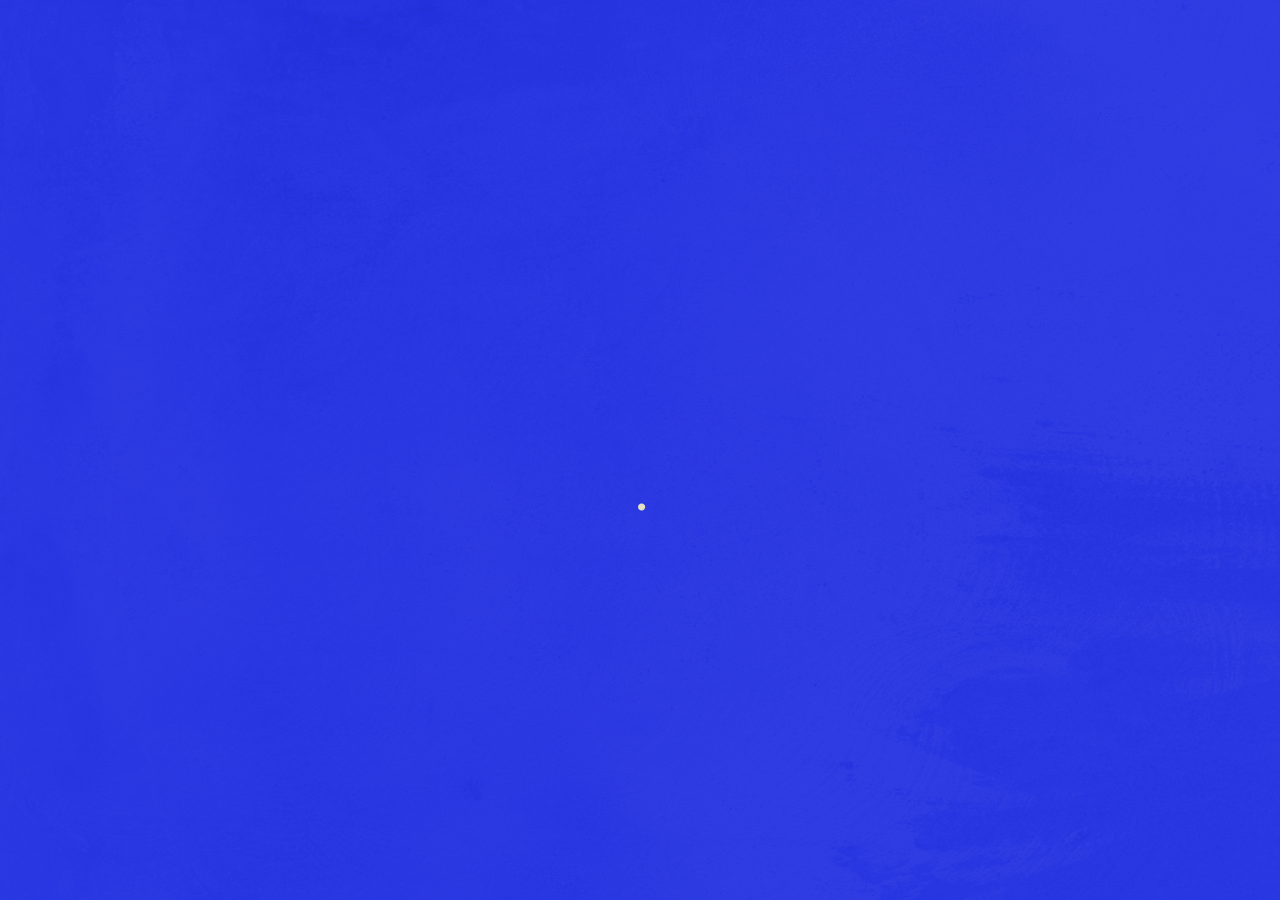
==== commit af64afc9: "Add files via upload" ====
--- a/index.html
+++ b/index.html
@@ -4,9 +4,9 @@
   <meta charset="UTF-8">
   <meta name="viewport" content="width=device-width, initial-scale=1.0">
   <title>Ponyhof</title>
-  <link rel="icon" type="image/png" sizes="32x32" href="images/favicon-32.png">
-  <link rel="icon" type="image/png" sizes="16x16" href="images/favicon-16.png">
-  <link rel="apple-touch-icon" href="images/favicon.png">
+  <link rel="icon" type="image/png" sizes="32x32" href="favicon-32.png">
+  <link rel="icon" type="image/png" sizes="16x16" href="favicon-16.png">
+  <link rel="apple-touch-icon" href="favicon.png">
   <link rel="preconnect" href="https://fonts.googleapis.com">
   <link rel="preconnect" href="https://fonts.gstatic.com" crossorigin>
   <link href="https://fonts.googleapis.com/css2?family=Space+Mono:wght@400;700&display=swap" rel="stylesheet">
@@ -25,7 +25,7 @@
       inset: 0;
       z-index: 9999;
       pointer-events: none;
-      background: url('images/texture.jpg') center center / cover no-repeat;
+      background: url('texture.jpg') center center / cover no-repeat;
       opacity: 0.08;
       mix-blend-mode: luminosity;
     }
@@ -700,7 +700,7 @@
   <div id="loader"><span id="loader-dots"></span></div>
 
   <nav>
-    <img class="nav-logo" src="images/logo.webp" alt="Ponyhof">
+    <img class="nav-logo" src="logo.webp" alt="Ponyhof">
     <div id="lang-switcher">
       <span id="lang-en" class="lang-opt active">En</span>
       <span id="lang-de" class="lang-opt">De</span>
@@ -760,8 +760,8 @@
 
   <div class="corner-shape">
     <video id="corner-video" autoplay muted loop playsinline preload="auto">
-      <source src="videos/asset.webm" type="video/webm">
-      <source src="videos/asset.mp4" type="video/mp4">
+      <source src="asset.webm" type="video/webm">
+      <source src="asset.mp4" type="video/mp4">
     </video>
   </div>
 
@@ -770,11 +770,12 @@
 
 
     const projects = [
-      { img: 'images/kickz-cover.webp', detailImg: 'images/kickz-cover.webp', label: 'st. pauli kickz 3x3',   url: 'https://kickz.com',             media: ['images/kickz-a.webp','images/kickz-b.webp','videos/kickz-v1.mp4','images/kickz-c.webp','images/kickz-d.webp','videos/kickz-v2.mp4'], desc: 'We built and ran social for St. Pauli KICKZ 3x3 from the ground up, producing all short-form photo and video content in-house and travelling with the team across the international FIBA 3x3 circuit. Within 10 months, we grew the account from zero to nearly **3,000** **followers,** while our Instagram Reels generated over **6** **million** **organic** **views** alone. We combined fast, on-the-ground tournament coverage with high-end content for the team, players and brand partners, building a social presence around a rapidly growing 3x3 project, with brand partners including Adidas, Kickz93 and Viva con Agua. The following year, the team became Baskets Bonn Telekom, with Deutsche Telekom coming on as main sponsor.' },
-      { img: 'images/lovelee2.webp',       label: 'Lovelee',           url: 'https://itsloveleee.com',            media: ['images/lovelee3.webp','videos/lovelee-video.mp4','images/lovelee7.webp','images/lovelee1.webp','images/lovelee8.webp','videos/lovelee-video2.mp4'], desc: 'We run growth for an independent artist end to end. All front and backend, including website, newsletter, outreach, and short & long form content are created in-house. That content brought us over **2.1** **million** **organic** **views,** and together with local press including Fritz Radio and Kickdrum Mag, took lovelee from zero audience in November 2025 to **65,000+** **streams** and **6,914** **monthly** **listeners** across **23+** **countries,** with no label and a small budget. Our Meta ads per-song run at around **€0.13** **per** **click,** with more than one in five listeners saving the song. Every campaign follows the same tested process, so results are measurable and repeatable.' },
-      { img: 'images/rfm-header.webp', detailImg: 'images/rfm-poster.webp', label: 'Rat für Migration', url: 'https://rat-fuer-migration.de', media: ['images/rfm60.webp','images/rfm61.webp','images/rfm62.webp','images/rfm63.webp','images/rfm66.webp','images/rfm67.webp','images/rfm68.webp'], desc: 'Official event photography, and poster design, for Rat für Migration\'s annual conference, "X Jahre Postmigration", a three-day event in Berlin funded by the Freudenberg Stiftung. Working directly with the organization\'s general management, we covered talks, panels and venue atmosphere across multiple locations in Berlin, including the Museum der „Trostfrauen", Humboldt University and the Kapelle am Urban. The post-production was handled entirely in-house, with the final images delivered within a short turnaround and in time to be used across the organization\'s website and social media.' },
-      { img: 'images/padel.webp',         label: 'Playground Padel',  url: 'https://playgroundpadel.de',    upcoming: true, desc: 'We\'re currently developing the social presence for Playground Padel, an upcoming padel project in Berlin. From creative direction and social strategy to content production and launch, we\'re building the project\'s digital identity from the ground up. More to come.' },
-      { img: 'images/trgrs.webp',         label: 'TRGRS Studios',     url: 'https://trgrs.de',               upcoming: true, desc: 'We\'re currently shaping a new digital identity for TRGRS Studios, rethinking how the Berlin studio space presents itself online. From creative direction and visual language to social strategy and content production, we\'re developing a new look and feel that better reflects the studio, its spaces and the work created within them.' },
+      { img: 'kickz-cover.webp', detailImg: 'kickz-cover.webp', label: 'st. pauli kickz 3x3',   url: 'https://kickz.com',             media: ['kickz-a.webp','kickz-b.webp','kickz-v1.mp4','kickz-c.webp','kickz-d.webp','kickz-v2.mp4'], desc: 'We built and ran social for St. Pauli KICKZ 3x3 from the ground up, producing all short-form photo and video content in-house and travelling with the team across the international FIBA 3x3 circuit. Within 10 months, we grew the account from zero to nearly **3,000** **followers,** while our Instagram Reels generated over **6** **million** **organic** **views** alone. We combined fast, on-the-ground tournament coverage with high-end content for the team, players and brand partners, building a social presence around a rapidly growing 3x3 project, with brand partners including Adidas, Kickz93 and Viva con Agua. The following year, the team became Baskets Bonn Telekom, with Deutsche Telekom coming on as main sponsor.' },
+      { img: 'lovelee2.webp',       label: 'Lovelee',           url: 'https://itsloveleee.com',            media: ['lovelee3.webp','lovelee-video.mp4','lovelee7.webp','lovelee1.webp','lovelee8.webp','lovelee-video2.mp4'], desc: 'We run growth for an independent artist end to end. All front and backend, including website, newsletter, outreach, and short & long form content are created in-house. That content brought us over **2.1** **million** **organic** **views,** and together with local press including Fritz Radio and Kickdrum Mag, took lovelee from zero audience in November 2025 to **65,000+** **streams** and **6,914** **monthly** **listeners** across **23+** **countries,** with no label and a small budget. Our Meta ads per-song run at around **€0.13** **per** **click,** with more than one in five listeners saving the song. Every campaign follows the same tested process, so results are measurable and repeatable.' },
+      { img: 'gtm-121.webp', detailImg: 'gtm-121.webp', detailCrop: 'top', label: 'GTM Tech Week', url: 'https://www.gtm-week.com', media: ['gtm-97.webp','gtm-v2.mp4','gtm-107.webp','gtm-v1.mp4','gtm-106.webp','gtm-113.webp'], desc: 'For a midweek meetup during GTM Tech Week 2026 in Berlin, Ponyhof stepped in to capture the atmosphere of Europe\'s go to market community. Working on location, we focused on candid moments, conversations, and the energy in the room, delivering a curated set of editorial stills alongside short form content to highlight the gathering.' },
+      { img: 'rfm-header.webp', detailImg: 'rfm-poster.webp', label: 'Rat für Migration', url: 'https://rat-fuer-migration.de', media: ['rfm60.webp','rfm61.webp','rfm62.webp','rfm63.webp','rfm66.webp','rfm67.webp','rfm68.webp'], desc: 'Official event photography, and poster design, for Rat für Migration\'s annual conference, "X Jahre Postmigration", a three-day event in Berlin funded by the Freudenberg Stiftung. Working directly with the organization\'s general management, we covered talks, panels and venue atmosphere across multiple locations in Berlin, including the Museum der „Trostfrauen", Humboldt University and the Kapelle am Urban. The post-production was handled entirely in-house, with the final images delivered within a short turnaround and in time to be used across the organization\'s website and social media.' },
+      { img: 'padel.webp',         label: 'Playground Padel',  url: 'https://playgroundpadel.de',    upcoming: true, desc: 'We\'re currently developing the social presence for Playground Padel, an upcoming padel project in Berlin. From creative direction and social strategy to content production and launch, we\'re building the project\'s digital identity from the ground up. More to come.' },
+      { img: 'trgrs.webp',         label: 'TRGRS Studios',     url: 'https://trgrs.de',               upcoming: true, desc: 'We\'re currently shaping a new digital identity for TRGRS Studios, rethinking how the Berlin studio space presents itself online. From creative direction and visual language to social strategy and content production, we\'re developing a new look and feel that better reflects the studio, its spaces and the work created within them.' },
     ];
 
     let currentDetailIndex = 0;
@@ -868,7 +869,7 @@
             const itemH = isMobile ? 260 : 300;
 
             // CD cover has white padding — wrap in overflow:hidden and scale up
-            if (src === 'images/lovelee7.webp') {
+            if (src === 'lovelee7.webp') {
               const wrap = document.createElement('div');
               wrap.className = 'cd-wrap';
               wrap.style.cssText = `width:${itemW}px;height:${itemH}px;overflow:hidden;flex-shrink:0;display:flex;align-items:center;justify-content:center;`;
@@ -1335,6 +1336,7 @@
       en: {
         'st. pauli kickz 3x3': projects.find(p => p.label === 'st. pauli kickz 3x3').desc,
         'Lovelee': projects.find(p => p.label === 'Lovelee').desc,
+        'GTM Tech Week': projects.find(p => p.label === 'GTM Tech Week').desc,
         'Rat für Migration': projects.find(p => p.label === 'Rat für Migration').desc,
         'Playground Padel': projects.find(p => p.label === 'Playground Padel').desc,
         'TRGRS Studios': projects.find(p => p.label === 'TRGRS Studios').desc,
@@ -1342,6 +1344,7 @@
       de: {
         'st. pauli kickz 3x3': 'Wir haben das Social-Media-Profil für St. Pauli KICKZ 3x3 von Grund auf aufgebaut und betreut – alle Foto- und Videoinhalte wurden intern produziert, während wir das Team auf dem internationalen FIBA 3x3-Circuit begleitet haben. In zehn Monaten wuchs der Account von null auf knapp **3.000** **Follower,** während unsere Instagram Reels allein über **6** **Millionen** **organische** **Views** erzielten. Wir kombinierten schnelle Turnierberichterstattung mit hochwertigen Inhalten für Team, Spieler und Markenpartner – darunter Adidas, Kickz93 und Viva con Agua. Im darauffolgenden Jahr wurde das Team zu Baskets Bonn Telekom, mit der Deutschen Telekom als Hauptsponsor.',
         'Lovelee': 'Wir betreuen das Wachstum einer unabhängigen Künstlerin von A bis Z. Website, Newsletter, Outreach sowie kurze und lange Formate werden vollständig intern erstellt. Diese Inhalte brachten über **2,1** **Millionen** **organische** **Views** und führten – zusammen mit lokaler Presse wie Fritz Radio und Kickdrum Mag – dazu, dass lovelee von null auf **65.000+** **Streams** und **6.914** **monatliche** **Hörer** in **23+** **Ländern** gewachsen ist, ohne Label und mit kleinem Budget. Unsere Meta-Anzeigen kosten etwa **€0,13** **pro** **Klick,** bei einer Save-Rate von mehr als einem von fünf Hörern. Jede Kampagne folgt demselben erprobten Prozess – messbar und wiederholbar.',
+        'GTM Tech Week': 'Für ein Midweek-Meetup während der GTM Tech Week 2026 in Berlin war Ponyhof vor Ort, um die Atmosphäre der europäischen Go-to-Market-Community einzufangen. Wir konzentrierten uns auf ungestellte Momente, Gespräche und die Energie im Raum – und lieferten ein kuratiertes Set redaktioneller Fotos sowie Short-Form-Content, der das Treffen festhält.',
         'Rat für Migration': 'Offizielle Eventfotografie und Plakatgestaltung für die Jahreskonferenz von Rat für Migration, „X Jahre Postmigration" – eine dreitägige Veranstaltung in Berlin, gefördert von der Freudenberg Stiftung. In direkter Zusammenarbeit mit der Geschäftsführung begleiteten wir Vorträge, Panels und Atmosphäre an verschiedenen Berliner Locations, darunter das Museum der „Trostfrauen", die Humboldt-Universität und die Kapelle am Urban. Die Postproduktion wurde vollständig intern abgewickelt und die fertigen Bilder pünktlich für Website und Social Media der Organisation geliefert.',
         'Playground Padel': 'Wir entwickeln derzeit die Social-Präsenz für Playground Padel, ein aufstrebendes Padel-Projekt in Berlin. Von der kreativen Leitung über die Inhaltsstrategie bis hin zu Produktion und Launch bauen wir die digitale Identität des Projekts von Grund auf auf. Mehr demnächst.',
         'TRGRS Studios': 'Wir gestalten gerade eine neue digitale Identität für TRGRS Studios und überdenken, wie sich der Berliner Studioraum online präsentiert. Von kreativer Leitung und Bildsprache über Social-Strategie bis hin zur Content-Produktion entwickeln wir einen neuen Look & Feel, der das Studio, seine Räume und die dort entstehende Arbeit besser widerspiegelt.',
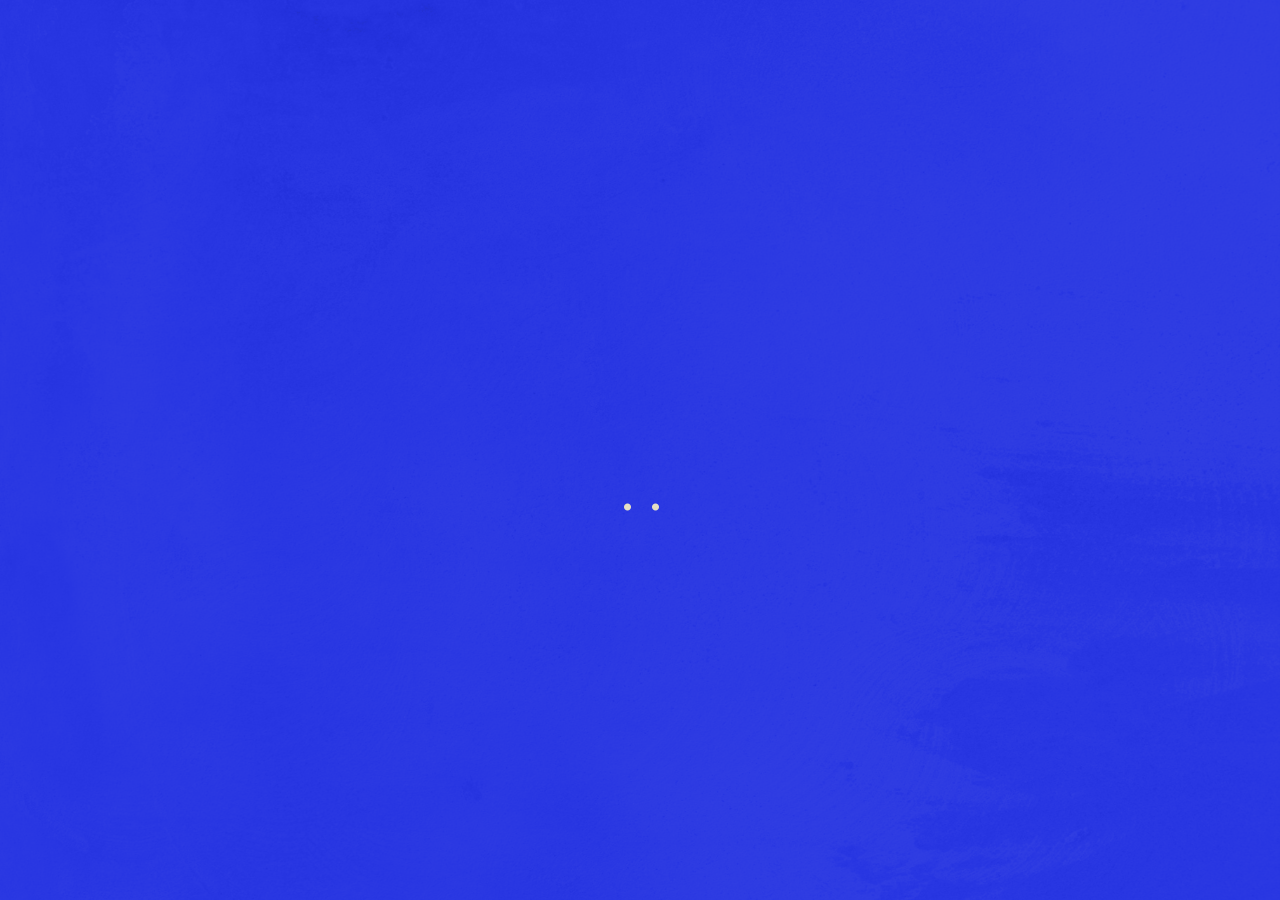
==== commit 2f58e4ed: "Add files via upload" ====
--- a/index.html
+++ b/index.html
@@ -3,13 +3,59 @@
 <head>
   <meta charset="UTF-8">
   <meta name="viewport" content="width=device-width, initial-scale=1.0">
-  <title>Ponyhof</title>
-  <link rel="icon" type="image/png" sizes="32x32" href="favicon-32.png">
-  <link rel="icon" type="image/png" sizes="16x16" href="favicon-16.png">
-  <link rel="apple-touch-icon" href="favicon.png">
-  <link rel="preconnect" href="https://fonts.googleapis.com">
-  <link rel="preconnect" href="https://fonts.gstatic.com" crossorigin>
-  <link href="https://fonts.googleapis.com/css2?family=Space+Mono:wght@400;700&display=swap" rel="stylesheet">
+  <title>Ponyhof | Event Photographer & Commercial Videographer Berlin</title>
+  <meta name="description" content="Ponyhof is a Berlin event photographer and commercial videographer. Corporate event photography, brand video production and content for startups and founders. Fast turnaround, editorial quality.">
+  <meta name="robots" content="index, follow">
+  <link rel="canonical" href="https://ponyhof.studio/">
+  <link rel="alternate" hreflang="en" href="https://ponyhof.studio/">
+  <link rel="alternate" hreflang="de" href="https://ponyhof.studio/de">
+  <link rel="alternate" hreflang="x-default" href="https://ponyhof.studio/">
+
+  <!-- Open Graph -->
+  <meta property="og:type" content="website">
+  <meta property="og:url" content="https://ponyhof.studio/">
+  <meta property="og:title" content="Ponyhof | Event Photographer & Commercial Videographer Berlin">
+  <meta property="og:description" content="Berlin event photographer and commercial videographer. Corporate events, brand video production and content for startups and founders.">
+  <meta property="og:image" content="https://ponyhof.studio/og-image.jpg">
+  <meta property="og:image:width" content="1200">
+  <meta property="og:image:height" content="630">
+  <meta property="og:locale" content="en_DE">
+  <meta name="twitter:card" content="summary_large_image">
+  <meta name="twitter:title" content="Ponyhof | Commercial Photography & Video Production Berlin">
+  <meta name="twitter:description" content="Photography and video production in Berlin for corporate events, brands and founders.">
+  <meta name="twitter:image" content="https://ponyhof.studio/og-image.jpg">
+
+  <!-- JSON-LD Structured Data -->
+  <script type="application/ld+json">
+  {
+    "@context": "https://schema.org",
+    "@type": "ProfessionalService",
+    "name": "Ponyhof",
+    "url": "https://ponyhof.studio",
+    "logo": "https://ponyhof.studio/favicon.png",
+    "image": "https://ponyhof.studio/og-image.jpg",
+    "description": "Berlin-based photography and video production studio specialising in corporate events, brand campaigns, and founder content.",
+    "email": "alex@ponyhof.studio",
+    "address": {
+      "@type": "PostalAddress",
+      "addressLocality": "Berlin",
+      "addressCountry": "DE"
+    },
+    "areaServed": {
+      "@type": "City",
+      "name": "Berlin"
+    },
+    "serviceType": ["Event Photography Berlin", "Corporate Event Photography", "Conference Photography", "Commercial Videographer Berlin", "Brand Video Production Berlin", "Corporate Video Production", "Content Production Berlin", "Conference Videographer Berlin"],
+    "sameAs": ["https://www.instagram.com/ponyhof.studio/"]
+  }
+  </script>
+
+  <link rel="icon" type="image/png" sizes="32x32" href="/favicon-32.png">
+  <link rel="icon" type="image/png" sizes="16x16" href="/favicon-16.png">
+  <link rel="apple-touch-icon" href="/favicon.png">
+  <link rel="preload" href="/space-mono-400-latin.woff2" as="font" type="font/woff2" crossorigin>
+  <link rel="preload" href="/space-mono-700-latin.woff2" as="font" type="font/woff2" crossorigin>
+  <link rel="stylesheet" href="/fonts.css">
   <style>
     *, *::before, *::after { box-sizing: border-box; margin: 0; padding: 0; }
 
@@ -72,6 +118,7 @@
     nav img, nav #lang-switcher { pointer-events: auto; }
     nav.visible { opacity: 1; }
 
+    .nav-h1 { display: contents; }
     .nav-logo {
       height: 64px;
       width: auto;
@@ -300,6 +347,45 @@
       text-decoration: underline;
       text-underline-offset: 3px;
     }
+
+    .site-links {
+      position: fixed;
+      bottom: 32px;
+      left: 40px;
+      display: flex;
+      flex-direction: column;
+      align-items: flex-start;
+      gap: 8px;
+      z-index: 50;
+      opacity: 0;
+      transform: translateY(8px);
+      pointer-events: none;
+      transition: opacity 0.4s ease, transform 0.4s ease;
+    }
+    .site-links.visible { opacity: 1; transform: none; pointer-events: auto; }
+    .site-links a {
+      font-family: 'Space Mono', monospace;
+      font-size: 11px;
+      letter-spacing: 0.1em;
+      color: var(--cream);
+      text-decoration: none;
+      text-underline-offset: 3px;
+    }
+    .site-links a:hover, .site-links a:focus-visible { text-decoration: underline; }
+    body:has(.work-grid.detail-open) .site-links { opacity: 0; pointer-events: none; }
+
+    /* hint that more is below: a small chevron where the links appear */
+    .scroll-hint {
+      position: fixed; left: 40px; bottom: 32px; z-index: 50;
+      background: none; border: 0; padding: 8px; margin: -8px; cursor: pointer;
+      color: var(--cream); opacity: 0; transition: opacity 0.4s ease;
+    }
+    .scroll-hint svg { display: block; animation: hintBob 1.8s ease-in-out infinite; }
+    .scroll-hint.ready { opacity: 1; }
+    .site-links.visible ~ .scroll-hint, body:has(.work-grid.detail-open) .scroll-hint { opacity: 0; pointer-events: none; }
+    .scroll-hint:focus-visible { outline: 2px solid var(--cream); outline-offset: 2px; }
+    @keyframes hintBob { 0%, 100% { transform: translateY(0); } 50% { transform: translateY(5px); } }
+    @media (prefers-reduced-motion: reduce) { .scroll-hint svg { animation: none; } }
 
     .lang-opt:hover { opacity: 0.8; }
 
@@ -464,6 +550,7 @@
     }
 
     .detail-link:hover { text-decoration: underline; }
+    .detail-case { margin-top: 6px; }
 
     .detail-back {
       font-family: 'Space Mono', monospace;
@@ -686,6 +773,9 @@
       .corner-shape { display: block; bottom: 20px; right: 20px; mix-blend-mode: screen; }
       #lang-switcher { top: 16px; right: 16px; gap: 6px; flex-direction: column; align-items: flex-end; }
       .lang-opt:not(.active):not(#impressum-btn) { display: none; }
+      .site-links { left: 20px; bottom: 20px; gap: 6px; }
+      .site-links a { font-size: 10px; letter-spacing: 0.06em; }
+      .scroll-hint { left: 20px; bottom: 20px; }
     }
     @media (max-width: 900px) and (min-width: 601px) {
       .corner-shape { display: none; }
@@ -700,7 +790,7 @@
   <div id="loader"><span id="loader-dots"></span></div>
 
   <nav>
-    <img class="nav-logo" src="logo.webp" alt="Ponyhof">
+    <h1 class="nav-h1"><img class="nav-logo" src="/logo.webp" alt="Ponyhof, event photography and commercial video in Berlin"></h1>
     <div id="lang-switcher">
       <span id="lang-en" class="lang-opt active">En</span>
       <span id="lang-de" class="lang-opt">De</span>
@@ -715,13 +805,15 @@
       <p>Angaben gemäß § 5 DDG</p>
       <p>Leon Byvanck<br>c/o POSTFLEX PFX-881-696<br>Emsdettener Straße 10<br>48268 Greven<br>Deutschland</p>
       <h3>Kontakt</h3>
-      <p>E-Mail: <a href="mailto:contact@ponyhof.studio">contact@ponyhof.studio</a></p>
+      <p>E-Mail: <a href="mailto:alex@ponyhof.studio">alex@ponyhof.studio</a></p>
       <h3>Verbraucherstreitbeilegung</h3>
       <p>Wir sind nicht bereit oder verpflichtet, an Streitbeilegungsverfahren vor einer Verbraucherschlichtungsstelle teilzunehmen.</p>
       <h3>Haftung für Inhalte</h3>
       <p>Als Diensteanbieter sind wir gemäß § 9 Abs. 1 DDG für eigene Inhalte auf diesen Seiten nach den allgemeinen Gesetzen verantwortlich.</p>
       <h3>Urheberrecht</h3>
       <p>Die durch die Seitenbetreiber erstellten Inhalte und Werke auf diesen Seiten unterliegen dem deutschen Urheberrecht. Die Vervielfältigung, Bearbeitung, Verbreitung und jede Art der Verwertung außerhalb der Grenzen des Urheberrechtes bedürfen der schriftlichen Zustimmung des jeweiligen Autors bzw. Erstellers.</p>
+      <h3>Datenschutz</h3>
+      <p><a href="/datenschutz">Datenschutzerklärung</a></p>
     </div>
   </div>
 
@@ -747,7 +839,7 @@
 
     <div class="contact-info" id="contact-info">
       <a href="https://instagram.com/ponyhof.studio" target="_blank" id="contact-ig"></a>
-      <a href="mailto:contact@ponyhof.studio" id="contact-email"></a>
+      <a href="mailto:alex@ponyhof.studio" id="contact-email"></a>
       <span class="close-btn" id="close-btn">
         <svg width="40" height="32" viewBox="0 0 40 32" fill="none" xmlns="http://www.w3.org/2000/svg">
           <polyline points="10,2 2,16 10,30" stroke="currentColor" stroke-width="1.5" stroke-linecap="round" stroke-linejoin="round"/>
@@ -758,10 +850,19 @@
     </div>
   </main>
 
+  <footer class="site-links" id="site-links">
+    <a href="/event-photography-berlin">Event photography Berlin</a>
+    <a href="/commercial-video-berlin">Commercial video Berlin</a>
+    <a href="/datenschutz">Datenschutz</a>
+  </footer>
+  <button class="scroll-hint" id="scroll-hint" type="button" aria-label="Show more links" aria-controls="site-links">
+    <svg width="28" height="16" viewBox="0 0 28 16" fill="none" aria-hidden="true"><polyline points="2,2 14,14 26,2" stroke="currentColor" stroke-width="1.5" stroke-linecap="round" stroke-linejoin="round"/></svg>
+  </button>
+
   <div class="corner-shape">
     <video id="corner-video" autoplay muted loop playsinline preload="auto">
-      <source src="asset.webm" type="video/webm">
-      <source src="asset.mp4" type="video/mp4">
+      <source src="/asset.webm" type="video/webm">
+      <source src="/asset.mp4" type="video/mp4">
     </video>
   </div>
 
@@ -770,12 +871,12 @@
 
 
     const projects = [
-      { img: 'kickz-cover.webp', detailImg: 'kickz-cover.webp', label: 'st. pauli kickz 3x3',   url: 'https://kickz.com',             media: ['kickz-a.webp','kickz-b.webp','kickz-v1.mp4','kickz-c.webp','kickz-d.webp','kickz-v2.mp4'], desc: 'We built and ran social for St. Pauli KICKZ 3x3 from the ground up, producing all short-form photo and video content in-house and travelling with the team across the international FIBA 3x3 circuit. Within 10 months, we grew the account from zero to nearly **3,000** **followers,** while our Instagram Reels generated over **6** **million** **organic** **views** alone. We combined fast, on-the-ground tournament coverage with high-end content for the team, players and brand partners, building a social presence around a rapidly growing 3x3 project, with brand partners including Adidas, Kickz93 and Viva con Agua. The following year, the team became Baskets Bonn Telekom, with Deutsche Telekom coming on as main sponsor.' },
-      { img: 'lovelee2.webp',       label: 'Lovelee',           url: 'https://itsloveleee.com',            media: ['lovelee3.webp','lovelee-video.mp4','lovelee7.webp','lovelee1.webp','lovelee8.webp','lovelee-video2.mp4'], desc: 'We run growth for an independent artist end to end. All front and backend, including website, newsletter, outreach, and short & long form content are created in-house. That content brought us over **2.1** **million** **organic** **views,** and together with local press including Fritz Radio and Kickdrum Mag, took lovelee from zero audience in November 2025 to **65,000+** **streams** and **6,914** **monthly** **listeners** across **23+** **countries,** with no label and a small budget. Our Meta ads per-song run at around **€0.13** **per** **click,** with more than one in five listeners saving the song. Every campaign follows the same tested process, so results are measurable and repeatable.' },
-      { img: 'gtm-121.webp', detailImg: 'gtm-121.webp', detailCrop: 'top', label: 'GTM Tech Week', url: 'https://www.gtm-week.com', media: ['gtm-97.webp','gtm-v2.mp4','gtm-107.webp','gtm-v1.mp4','gtm-106.webp','gtm-113.webp'], desc: 'For a midweek meetup during GTM Tech Week 2026 in Berlin, Ponyhof stepped in to capture the atmosphere of Europe\'s go to market community. Working on location, we focused on candid moments, conversations, and the energy in the room, delivering a curated set of editorial stills alongside short form content to highlight the gathering.' },
-      { img: 'rfm-header.webp', detailImg: 'rfm-poster.webp', label: 'Rat für Migration', url: 'https://rat-fuer-migration.de', media: ['rfm60.webp','rfm61.webp','rfm62.webp','rfm63.webp','rfm66.webp','rfm67.webp','rfm68.webp'], desc: 'Official event photography, and poster design, for Rat für Migration\'s annual conference, "X Jahre Postmigration", a three-day event in Berlin funded by the Freudenberg Stiftung. Working directly with the organization\'s general management, we covered talks, panels and venue atmosphere across multiple locations in Berlin, including the Museum der „Trostfrauen", Humboldt University and the Kapelle am Urban. The post-production was handled entirely in-house, with the final images delivered within a short turnaround and in time to be used across the organization\'s website and social media.' },
-      { img: 'padel.webp',         label: 'Playground Padel',  url: 'https://playgroundpadel.de',    upcoming: true, desc: 'We\'re currently developing the social presence for Playground Padel, an upcoming padel project in Berlin. From creative direction and social strategy to content production and launch, we\'re building the project\'s digital identity from the ground up. More to come.' },
-      { img: 'trgrs.webp',         label: 'TRGRS Studios',     url: 'https://trgrs.de',               upcoming: true, desc: 'We\'re currently shaping a new digital identity for TRGRS Studios, rethinking how the Berlin studio space presents itself online. From creative direction and visual language to social strategy and content production, we\'re developing a new look and feel that better reflects the studio, its spaces and the work created within them.' },
+      { img: 'kickz-cover.webp', detailImg: 'kickz-cover.webp', label: 'st. pauli kickz 3x3', caseStudy: '/kickz',   url: 'https://kickz.com',             media: ['kickz-a.webp','kickz-b.webp','kickz-v1.mp4','kickz-c.webp','kickz-d.webp','kickz-v2.mp4'], desc: 'We built and ran social for St. Pauli KICKZ 3x3 from the ground up, producing all short form photo and video content in-house and travelling with the team across the international FIBA 3x3 circuit. Within 10 months, we grew the account from zero to nearly **3,000** **followers,** while our Instagram Reels generated over **6** **million** **organic** **views** alone. We combined fast, on-the-ground tournament coverage with high-end content for the team, players and brand partners, building a social presence around a rapidly growing 3x3 project, with brand partners including Adidas, Kickz93 and Viva con Agua. The following year, the team became Baskets Bonn Telekom, with Deutsche Telekom coming on as main sponsor.' },
+      { img: 'lovelee2.webp',       label: 'Lovelee', caseStudy: '/lovelee',           url: 'https://itsloveleee.com',            media: ['lovelee3.webp','lovelee-video.mp4','lovelee7.webp','lovelee1.webp','lovelee8.webp','lovelee-video2.mp4'], desc: 'We run growth for an independent artist end to end. All front and backend, including website, newsletter, outreach, and short & long form content are created in-house. That content brought us over **2.1** **million** **organic** **views,** and together with local press including Fritz Radio and Kickdrum Mag, took lovelee from zero audience in November 2025 to **65,000+** **streams** and **6,914** **monthly** **listeners** across **23+** **countries,** with no label and a small budget. Our Meta ads per song run at around **€0.13** **per** **click,** with more than one in five listeners saving the song. Every campaign follows the same tested process, so results are measurable and repeatable.' },
+      { img: 'gtm-121.webp', detailImg: 'gtm-121.webp', detailCrop: 'top', label: 'GTM Tech Week', caseStudy: '/gtm-tech-week', url: 'https://www.gtm-week.com', media: ['gtm-97.webp','gtm-v2.mp4','gtm-107.webp','gtm-106.webp','gtm-113.webp'], desc: 'For a midweek meetup during GTM Tech Week 2026 in Berlin, Ponyhof stepped in to capture the atmosphere of Europe\'s go to market community. Working on location, we focused on candid moments, conversations, and the energy in the room, delivering a curated set of editorial stills alongside short form content to highlight the gathering.' },
+      { img: 'rfm-header.webp', detailImg: 'rfm-poster.webp', label: 'Rat für Migration', caseStudy: '/rat-fuer-migration', url: 'https://rat-fuer-migration.de', media: ['rfm60.webp','rfm61.webp','rfm62.webp','rfm63.webp','rfm66.webp','rfm67.webp','rfm68.webp'], desc: 'Official event photography, and poster design, for Rat für Migration\'s annual conference, "X Jahre Postmigration", a three-day event in Berlin funded by the Freudenberg Stiftung. Working directly with the organization\'s general management, we covered talks, panels and venue atmosphere across multiple locations in Berlin, including the Museum der „Trostfrauen", Humboldt University and the Kapelle am Urban. The post-production was handled entirely in-house, with the final images delivered within a short turnaround and in time to be used across the organization\'s website and social media.' },
+      { img: 'padel.webp',         label: 'Playground Padel', caseStudy: '/playground-padel',  url: 'https://playgroundpadel.de',    upcoming: true, desc: 'We\'re currently developing the social presence for Playground Padel, an upcoming padel project in Berlin. From creative direction and social strategy to content production and launch, we\'re building the project\'s digital identity from the ground up. More to come.' },
+      { img: 'trgrs.webp',         label: 'TRGRS Studios', caseStudy: '/trgrs-studios',     url: 'https://trgrs.de',               upcoming: true, desc: 'We\'re currently shaping a new digital identity for TRGRS Studios, rethinking how the Berlin studio space presents itself online. From creative direction and visual language to social strategy and content production, we\'re developing a new look and feel that better reflects the studio, its spaces and the work created within them.' },
     ];
 
     let currentDetailIndex = 0;
@@ -859,6 +960,8 @@
             } else {
               el = document.createElement('img');
               el.src = src;
+              el.alt = project.label + ', photo by Ponyhof Berlin';
+              el.loading = 'lazy';
               el.decoding = 'async';
             }
             el.style.objectFit = 'cover';
@@ -956,7 +1059,8 @@
       panel.innerHTML = `
         <span class="detail-label"></span>
         <p class="detail-desc" data-project="${project.label}"></p>
-        <a class="detail-link" href="${project.url}" target="_blank" style="opacity:0">${i18n[currentLang].visit}</a>`;
+        <a class="detail-link" href="${project.url}" target="_blank" style="opacity:0">${i18n[currentLang].visit}</a>${project.caseStudy ? `
+        <a class="detail-link detail-case" href="${project.caseStudy}" style="opacity:0">${i18n[currentLang].case_study}</a>` : ''}`;
       const labelEl = panel.querySelector('.detail-label');
       const descEl = panel.querySelector('.detail-desc');
       const linkEl = panel.querySelector('.detail-link');
@@ -968,7 +1072,7 @@
         return `<span class="desc-char"${bold ? ' style="font-weight:700"' : ''}>${text}</span>`;
       }).join(' ');
       attachDescEffect(descEl);
-      linkEl.style.opacity = '1';
+      panel.querySelectorAll('.detail-link').forEach(a => { a.style.opacity = '1'; });
     }
 
     function hideDetail() {
@@ -1135,7 +1239,7 @@
         document.getElementById('nav-links').style.display = 'none';
         document.getElementById('contact-info').classList.add('visible');
         document.getElementById('contact-ig').textContent = '@ponyhof.studio';
-        document.getElementById('contact-email').textContent = 'contact@ponyhof.studio';
+        document.getElementById('contact-email').textContent = 'alex@ponyhof.studio';
         document.getElementById('close-btn').classList.add('visible');
         return;
       }
@@ -1162,6 +1266,35 @@
       }
       document.getElementById('work-close').classList.add('visible');
     }
+
+    // bottom link row: appears on a downward scroll or swipe, hides on an upward one
+    (function siteLinksReveal() {
+      const row = document.getElementById('site-links');
+      const show = () => row.classList.add('visible');
+      const hide = () => row.classList.remove('visible');
+      window.addEventListener('wheel', e => {
+        if (Math.abs(e.deltaY) < 4 || Math.abs(e.deltaY) <= Math.abs(e.deltaX)) return;
+        e.deltaY > 0 ? show() : hide();
+      }, { passive: true });
+      let startX = null, startY = null;
+      window.addEventListener('touchstart', e => {
+        startX = e.touches[0].clientX; startY = e.touches[0].clientY;
+      }, { passive: true });
+      window.addEventListener('touchmove', e => {
+        if (startY === null) return;
+        const dy = startY - e.touches[0].clientY;
+        const dx = startX - e.touches[0].clientX;
+        if (Math.abs(dy) > 30 && Math.abs(dy) > Math.abs(dx)) { dy > 0 ? show() : hide(); startY = null; }
+      }, { passive: true });
+      window.addEventListener('keydown', e => {
+        if (['ArrowDown', 'PageDown', 'End'].includes(e.key)) show();
+        if (['ArrowUp', 'PageUp', 'Home'].includes(e.key)) hide();
+      });
+      row.addEventListener('focusin', show);
+      const hint = document.getElementById('scroll-hint');
+      hint.addEventListener('click', () => { show(); row.querySelector('a').focus({ preventScroll: true }); });
+      setTimeout(() => hint.classList.add('ready'), 2800);
+    })();
 
     // loader sequence on page load
     (function initLoader() {
@@ -1297,6 +1430,7 @@
         nav_contact: 'contact',
         collection: 'curated collection',
         visit: 'visit ↗',
+        case_study: 'case study',
         upcoming_tag: '↗ upcoming project',
         upcoming_dog: '↗ upcoming',
         impressum: {
@@ -1316,6 +1450,7 @@
         nav_contact: 'kontakt',
         collection: 'kuratierte sammlung',
         visit: 'besuchen ↗',
+        case_study: 'mehr dazu',
         upcoming_tag: '↗ kommendes projekt',
         upcoming_dog: '↗ demnächst',
         impressum: {
@@ -1374,6 +1509,8 @@
       if (openDetail) {
         const linkEl = openDetail.querySelector('.detail-link');
         if (linkEl) linkEl.textContent = t.visit;
+        const caseEl = openDetail.querySelector('.detail-case');
+        if (caseEl) caseEl.textContent = t.case_study;
         const descEl = openDetail.querySelector('.detail-desc');
         if (descEl && descEl.dataset.project) {
           const dDesc = projectsI18n[lang][descEl.dataset.project];
@@ -1405,13 +1542,15 @@
         <p>${imp.intro}</p>
         <p>Leon Byvanck<br>c/o POSTFLEX PFX-881-696<br>Emsdettener Straße 10<br>48268 Greven<br>Deutschland</p>
         <h3>${imp.contact_h}</h3>
-        <p>E-Mail: <a href="mailto:contact@ponyhof.studio">contact@ponyhof.studio</a></p>
+        <p>E-Mail: <a href="mailto:alex@ponyhof.studio">alex@ponyhof.studio</a></p>
         <h3>${imp.dispute_h}</h3>
         <p>${imp.dispute}</p>
         <h3>${imp.liability_h}</h3>
         <p>${imp.liability}</p>
         <h3>${imp.copyright_h}</h3>
         <p>${imp.copyright}</p>
+        <h3>Datenschutz</h3>
+        <p><a href="/datenschutz">Datenschutzerklärung</a></p>
       `;
       document.getElementById('impressum-close').addEventListener('click', () => {
         document.getElementById('impressum-overlay').classList.remove('visible');
@@ -1450,7 +1589,7 @@
       email.textContent = '';
       document.getElementById('contact-info').classList.add('visible');
       typewrite(ig, '@ponyhof.studio', 28, () => {
-        setTimeout(() => typewrite(email, 'contact@ponyhof.studio', 22, () => {
+        setTimeout(() => typewrite(email, 'alex@ponyhof.studio', 22, () => {
           setTimeout(() => document.getElementById('close-btn').classList.add('visible'), 200);
         }), 100);
       });
--- a/fonts.css
+++ b/fonts.css
@@ -0,0 +1,21 @@
+/* Space Mono, self hosted. SIL Open Font License 1.1 (Copyright 2016 Google Inc.) */
+@font-face {
+  font-family: 'Space Mono'; font-style: normal; font-weight: 400; font-display: swap;
+  src: url('space-mono-400-latin-ext.woff2') format('woff2');
+  unicode-range: U+0100-02BA, U+02BD-02C5, U+02C7-02CC, U+02CE-02D7, U+02DD-02FF, U+0304, U+0308, U+0329, U+1D00-1DBF, U+1E00-1E9F, U+1EF2-1EFF, U+2020, U+20A0-20AB, U+20AD-20C4, U+2113, U+2C60-2C7F, U+A720-A7FF;
+}
+@font-face {
+  font-family: 'Space Mono'; font-style: normal; font-weight: 400; font-display: swap;
+  src: url('space-mono-400-latin.woff2') format('woff2');
+  unicode-range: U+0000-00FF, U+0131, U+0152-0153, U+02BB-02BC, U+02C6, U+02DA, U+02DC, U+0304, U+0308, U+0329, U+2000-206F, U+20AC, U+2122, U+2191, U+2193, U+2212, U+2215, U+FEFF, U+FFFD;
+}
+@font-face {
+  font-family: 'Space Mono'; font-style: normal; font-weight: 700; font-display: swap;
+  src: url('space-mono-700-latin-ext.woff2') format('woff2');
+  unicode-range: U+0100-02BA, U+02BD-02C5, U+02C7-02CC, U+02CE-02D7, U+02DD-02FF, U+0304, U+0308, U+0329, U+1D00-1DBF, U+1E00-1E9F, U+1EF2-1EFF, U+2020, U+20A0-20AB, U+20AD-20C4, U+2113, U+2C60-2C7F, U+A720-A7FF;
+}
+@font-face {
+  font-family: 'Space Mono'; font-style: normal; font-weight: 700; font-display: swap;
+  src: url('space-mono-700-latin.woff2') format('woff2');
+  unicode-range: U+0000-00FF, U+0131, U+0152-0153, U+02BB-02BC, U+02C6, U+02DA, U+02DC, U+0304, U+0308, U+0329, U+2000-206F, U+20AC, U+2122, U+2191, U+2193, U+2212, U+2215, U+FEFF, U+FFFD;
+}
